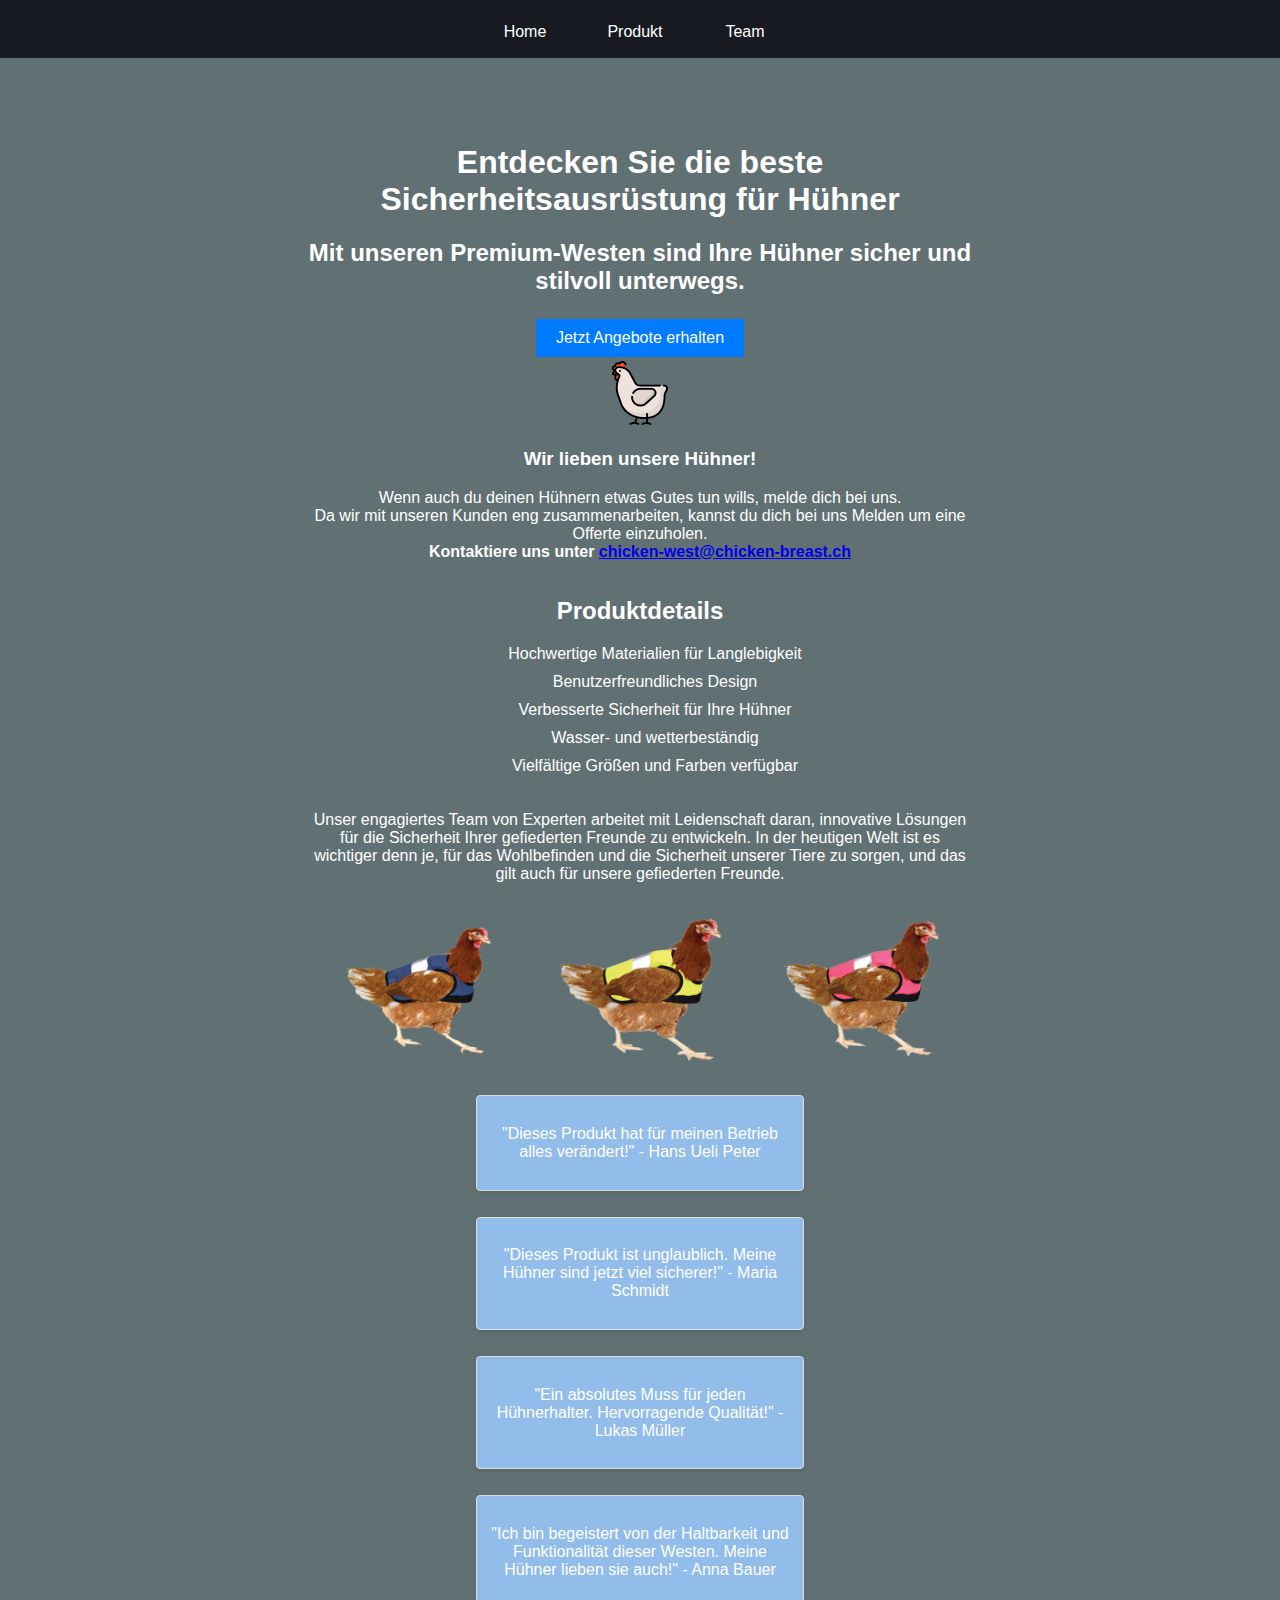
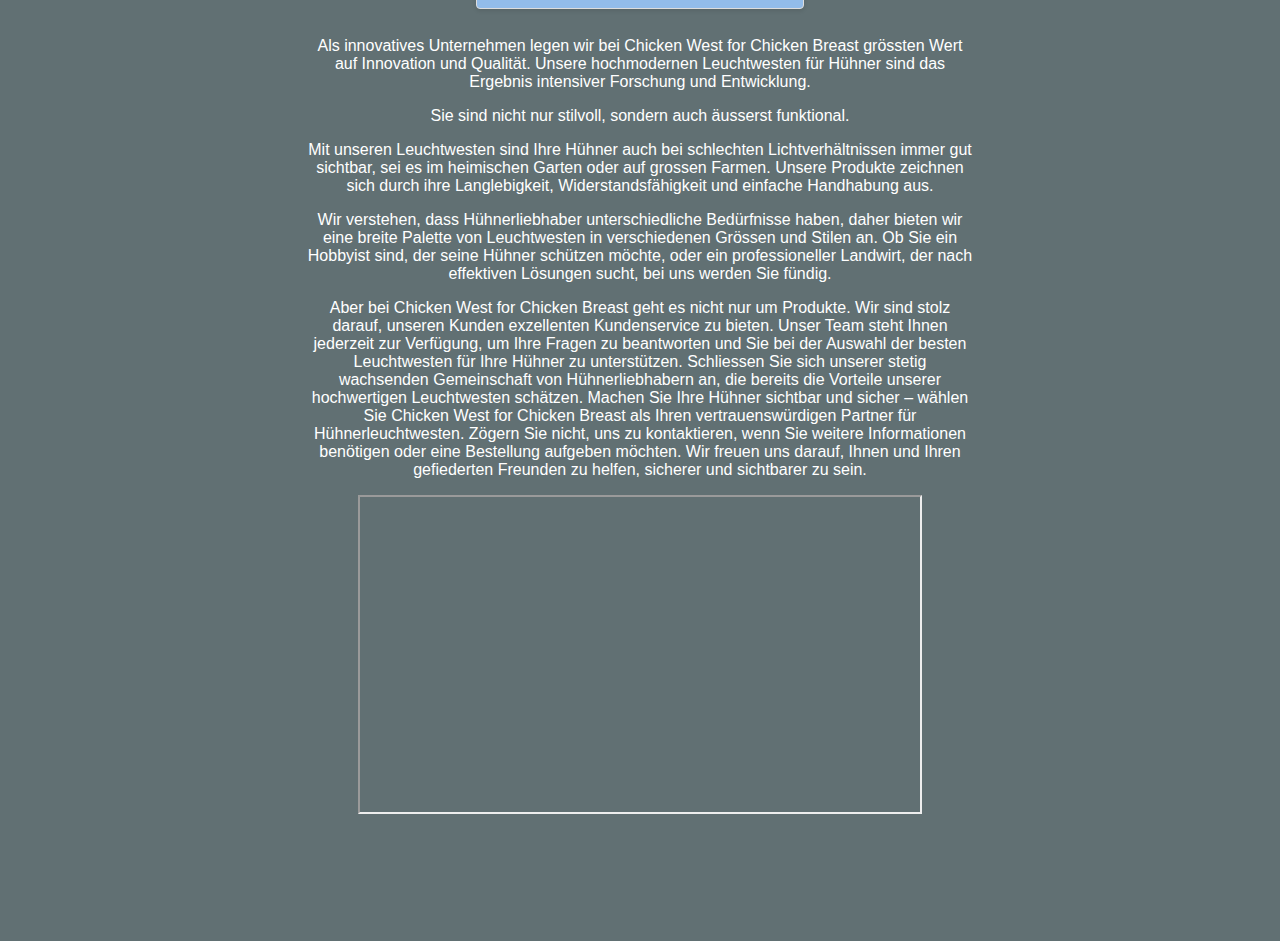
==== product.html @ 5b54d60d ":art: more content and icons" ====
<!DOCTYPE html>
<html lang="de">
<head>
    <meta charset="UTF-8">
    <title>Produkt</title>
    <link href="./assets/img/favicon.ico" rel="icon" type="image/x-icon">
    <link href="assets/css/stylesheet.css" rel="stylesheet">
    <link href="assets/css/navigation.css" rel="stylesheet">
    <link href="assets/css/product.css" rel="stylesheet">
</head>
<body>
<header>
    <nav>
        <div class="hamburger-menu">
            <input id="menu__toggle" type="checkbox"/>
            <label class="menu__btn" for="menu__toggle">
                <span></span>
            </label>

            <ul class="menu__box">
                <li><a class="menu__item" href="index.html">Home</a></li>
                <li><a class="menu__item" href="product.html">Product</a></li>
                <li><a class="menu__item" href="team/team.html">Team</a></li>
                <li><a class="menu__item" href="team/members/florian.html">Florian</a></li>
                <li><a class="menu__item" href="team/members/urs.html">Urs</a></li>
                <li><a class="menu__item" href="team/members/leonardo.html">Leonardo</a></li>

            </ul>
        </div>
        <ul>
            <li><a href="index.html"><span>Home</span></a></li>
            <li><a href="product.html"><span>Produkt</span></a></li>
            <li class="team-hover">
                <a href="team/team.html"><span>Team</span></a>
                <ul class="team-submenu">
                    <li><a href="team/members/florian.html">Florian</a></li>
                    <li><a href="team/members/urs.html">Urs</a></li>
                    <li><a href="team/members/leonardo.html">Leonardo</a></li>
                </ul>
            </li>
        </ul>
    </nav>
</header>
<main>
    <div class="main-container">
        <div class="sub-container" id="container1">
            <div class="hero-section">
                <h1>Entdecken Sie die beste Sicherheitsausrüstung für Hühner</h1>
                <h2>Mit unseren Premium-Westen sind Ihre Hühner sicher und stilvoll unterwegs.</h2>
                <a class="cta-button" href="mailto:chicken-west@chicken-breast.ch">Jetzt Angebote erhalten</a>

                <div class="features-section">
                    <div class="feature">
                        <img alt="Chicken-Icon" class="feature-icon" src="/assets/img/chicken100.png">
                        <h3>Wir lieben unsere Hühner!</h3>
                        <p>Wenn auch du deinen Hühnern etwas Gutes tun wills, melde dich bei uns. <br>Da wir mit unseren
                            Kunden eng zusammenarbeiten, kannst du dich bei uns Melden um eine Offerte einzuholen.
                            <br><strong>Kontaktiere uns unter <a href="mailto:chicken-west@chicken-breast.ch">chicken-west@chicken-breast.ch</a></strong>
                        </p>
                    </div>
                </div>
            </div>
            <section class="product-details">
                <h2>Produktdetails</h2>
                <ul class="product-features">
                    <li>Hochwertige Materialien für Langlebigkeit</li>
                    <li>Benutzerfreundliches Design</li>
                    <li>Verbesserte Sicherheit für Ihre Hühner</li>
                    <li>Wasser- und wetterbeständig</li>
                    <li>Vielfältige Größen und Farben verfügbar</li>
                </ul>
            </section>
        </div>
        <div class="sub-container" id="container2">

            <p>Unser engagiertes Team von Experten arbeitet mit Leidenschaft daran, innovative Lösungen für die
                Sicherheit Ihrer gefiederten Freunde zu entwickeln. In der heutigen Welt ist es wichtiger denn je,
                für
                das Wohlbefinden und die Sicherheit unserer Tiere zu sorgen, und das gilt auch für unsere
                gefiederten Freunde.</p>
        </div>
        <div class="sub-container" id="container3">
            <div class="inner-container" id="container3-1">
                <img alt="chicken with blue west" class="product-image" src="assets/img/blue-Chicken100.png">
            </div>
            <div class="inner-container" id="container3-2">
                <img alt="chicken with yellow west" class="product-image" src="assets/img/yellow-Chicken100.png">
            </div>
            <div class="inner-container" id="container3-3">
                <img alt="chicken with pink west" class="product-image" src="assets/img/Pink-Chicken100.png">
            </div>
            <div class="testimonials-section">
                <div class="testimonial">
                    <p>"Dieses Produkt hat für meinen Betrieb alles verändert!" - Hans Ueli Peter</p>
                </div>
                <div class="testimonial">
                    <p>"Dieses Produkt ist unglaublich. Meine Hühner sind jetzt viel sicherer!" - Maria Schmidt</p>
                </div>
                <div class="testimonial">
                    <p>"Ein absolutes Muss für jeden Hühnerhalter. Hervorragende Qualität!" - Lukas Müller</p>
                </div>
                <div class="testimonial">
                    <p>"Ich bin begeistert von der Haltbarkeit und Funktionalität dieser Westen. Meine Hühner lieben
                        sie auch!" - Anna Bauer</p>
                </div>
            </div>
        </div>
        <div class="sub-container" id="container4">
            <div class="product-details">
                <p>
                    Als innovatives Unternehmen legen wir bei Chicken West for Chicken Breast grössten Wert auf
                    Innovation und Qualität. Unsere hochmodernen Leuchtwesten für Hühner sind das Ergebnis
                    intensiver Forschung und Entwicklung. </p>
                <p>Sie sind nicht nur stilvoll, sondern auch äusserst funktional.</p>
                <p>
                    Mit unseren Leuchtwesten sind Ihre Hühner auch bei schlechten Lichtverhältnissen immer gut
                    sichtbar, sei es im heimischen Garten oder auf grossen Farmen.
                    Unsere Produkte zeichnen sich durch ihre Langlebigkeit, Widerstandsfähigkeit und einfache
                    Handhabung aus.
                </p>
                <p>Wir verstehen, dass Hühnerliebhaber unterschiedliche Bedürfnisse haben, daher
                    bieten wir eine breite Palette von Leuchtwesten in verschiedenen Grössen und Stilen an. Ob Sie
                    ein
                    Hobbyist sind, der seine Hühner schützen möchte, oder ein professioneller Landwirt, der nach
                    effektiven Lösungen sucht, bei uns werden Sie fündig.
                </p>
                <p>
                    Aber bei Chicken West for Chicken Breast geht es nicht nur um Produkte. Wir sind stolz darauf,
                    unseren Kunden exzellenten Kundenservice zu bieten. Unser Team steht Ihnen jederzeit zur
                    Verfügung, um Ihre Fragen zu beantworten und Sie bei der Auswahl der besten Leuchtwesten für
                    Ihre Hühner zu unterstützen.
                    Schliessen Sie sich unserer stetig wachsenden Gemeinschaft von Hühnerliebhabern an, die bereits
                    die Vorteile unserer hochwertigen Leuchtwesten schätzen. Machen Sie Ihre Hühner sichtbar und
                    sicher – wählen Sie Chicken West for Chicken Breast als Ihren vertrauenswürdigen Partner für
                    Hühnerleuchtwesten.
                    Zögern Sie nicht, uns zu kontaktieren, wenn Sie weitere Informationen benötigen oder eine
                    Bestellung aufgeben möchten. Wir freuen uns darauf, Ihnen und Ihren gefiederten Freunden zu
                    helfen, sicherer und sichtbarer zu sein.</p>
            </div>
        </div>

        <div class="sub-container" id="container5">
            <div class="video-container">
                <iframe allow="accelerometer; autoplay; clipboard-write; encrypted-media; gyroscope; picture-in-picture"
                        allowfullscreen
                        height="315" src="https://www.youtube.com/embed/Gzg9-PC6ank"
                        title="YouTube video player"
                        width="560"></iframe>
            </div>
        </div>

    </div>
</main>
</body>
</html>
---- assets/css/stylesheet.css ----
:root {
    --rich-black: #171a21ff;
    --paynes-gray: #617073ff;
    --air-superiority-blue: #7a93acff;
    --jordy-blue: #92bceaff;
    --periwinkle: #afb3f7ff;

    background-color: var(--paynes-gray);
}

html body {
    color: #fff;
    text-align: center;
    margin: 0;
    padding: 0;
}

html {
    overflow: auto;
    font-family: 'Poppins', Arial, Helvetiva, sans-serif, sans-serif;
}

main {
    margin-top: 6vw;
}

.content {
    height: 15vh;
    padding: 0;
    margin: 0;
    display: flex;
    align-items: center;
    justify-content: center;
}
---- assets/css/navigation.css ----
header {
    height: 4vw;
    max-height: 4vw;
    background-color: var(--rich-black);
    padding-top: 0.5vw;
    position: fixed;
    width: 100%;
    top: 0;
    z-index: 1000;
    display: flex;
    align-items: center;
    justify-content: center;
}

nav ul {
    list-style: none;
    padding: 0;
    display: flex;
    align-items: center;
    margin: 0;
}

nav ul li {
    margin-right: 10px;
}

nav ul li a {
    text-decoration: none;
    color: #fff;
    display: flex;
    align-items: center;
    justify-content: center;
    width: 100px;
    height: 30px;
}

nav ul li a:hover {
    color: #6449b3;
    background-color: var(--rich-black);
    border-bottom: 2px solid #3c2d70;
}

.team-hover {
    position: relative;
}

.team-hover .team-submenu {
    display: none;
    position: absolute;
    background-color: var(--rich-black);
    list-style: none;
    padding: 0;
    top: 100%;
    left: 0;
}

.team-hover:hover .team-submenu {
    display: block;
}

.team-submenu li {
    display: block;
    margin: 0;
    padding: 10px;
}

.team-submenu li a {
    color: #fff;
    text-decoration: none;
}

.team-submenu li a:hover {
    color: #6449b3;
}

/* Hamburger Menu */
.hamburger-menu {
    display: none;
}

#menu__toggle {
    opacity: 0;
}

#menu__toggle:checked + .menu__btn > span {
    transform: rotate(45deg);
}

#menu__toggle:checked + .menu__btn > span::before {
    top: 0;
    transform: rotate(0deg);
}

#menu__toggle:checked + .menu__btn > span::after {
    top: 0;
    transform: rotate(90deg);
}

#menu__toggle:checked ~ .menu__box {
    left: 0 !important;
}

.menu__btn {
    position: fixed;
    top: 20px;
    left: 20px;
    width: 26px;
    height: 26px;
    cursor: pointer;
    z-index: 1;
}

.menu__btn > span,
.menu__btn > span::before,
.menu__btn > span::after {
    display: block;
    position: absolute;
    width: 100%;
    height: 2px;
    background-color: var(--periwinkle);
    transition-duration: .25s;
}

.menu__btn > span::before {
    content: '';
    top: -8px;
}

.menu__btn > span::after {
    content: '';
    top: 8px;
}

.menu__box {
    display: block;
    position: fixed;
    top: 0;
    left: -100%;
    width: 300px;
    height: 100%;
    margin: 0;
    padding: 80px 0;
    list-style: none;
    background-color: #ECEFF1;
    box-shadow: 2px 2px 6px rgba(0, 0, 0, .4);
    transition-duration: .25s;
}

.menu__item {
    display: block;
    padding: 12px 24px;
    color: #333;
    font-family: 'Roboto', sans-serif;
    font-size: 20px;
    font-weight: 600;
    text-decoration: none;
    transition-duration: .25s;
}

.menu__item:hover {
    background-color: #CFD8DC;
}

@media (max-width: 767px) {
    .hamburger-menu {
        display: flex;
        padding: 0;
        margin: 0;
    }

    nav ul {
        display: none;
    }

    header {
        min-height: 50px;
    }

}
---- assets/css/product.css ----
main {
    max-width: 70%;
    margin: 6vw auto;
    padding: 20px;
}

.main-container {
    max-width: 1200px;
    width: 100%;
    margin: 0 auto; /* Zentriert den Container */
    box-sizing: border-box;
}

.sub-container {
    display: flex;
    flex-wrap: wrap;
    justify-content: center;
}

.inner-container {
    flex: 1;
    box-sizing: border-box;
    min-width: 30%; /* Minimale Breite für die inneren Container */
    margin: 0.5vw;
}

/* Chicken Bilder styling */
.product-image {
    width: 80%;
    height: auto;
    transition: transform 0.3s ease;
}

.product-image:hover {
    transform: scaleX(-1);
}

.hero-section {
    text-align: center;
    padding: 0;
}

.feature-icon {
    width: 5vw;
    height: auto;
}

.testimonials-section {
    display: flex;
    flex-wrap: wrap;
    justify-content: space-around;
    padding: 0;
}

.testimonial {
    flex-basis: 45%;
    margin: 1vw auto;
    border: 1px solid #ddd;
    border-radius: 4px;
    box-shadow: 0 2px 4px rgba(0, 0, 0, 0.1);
    background-color: var(--jordy-blue);
}

.cta-button {
    background-color: #007bff;
    color: white;
    padding: 10px 20px;
    text-align: center;
    text-decoration: none;
    display: inline-block;
    margin: 4px 2px;
    cursor: pointer;
}

.product-features {
    list-style: none; /* entfernt default bullet points */
    padding: 0;
    margin: 20px 0;
}

.product-features li {
    background: url('assets/img/bullet-chicken.png') no-repeat left center; /* custom bullet point icon */
    padding-left: 30px;
    margin-bottom: 10px;
    font-size: 16px;
}


/* Media Queries */

/* Mobil */
@media only screen and (max-width: 767px) {
    main {
        max-width: 100%;
        padding: 10px;
    }

    .sub-container, .inner-container {
        flex-direction: column;
    }

    .testimonial {
        flex-basis: 100%;
    }

    .product-features li {
        font-size: 14px;
    }
}

/* Tablet */
@media only screen and (max-width: 991px) {
    .main-container {
        max-width: 90%;
        padding: 4vw;
    }

    .sub-container {
        flex-direction: row;
    }

    .testimonial {
        margin: 1vw;
        padding: 2vw;
    }

}

/* Desktop */
@media only screen and (max-width: 1289px) {
    .main-container {
        max-width: 80%;
        padding: 2vw;
    }

    .sub-container {
        justify-content: space-around;
    }

    .testimonial {
        margin: 1vw;
        padding: 1vw;
    }
}
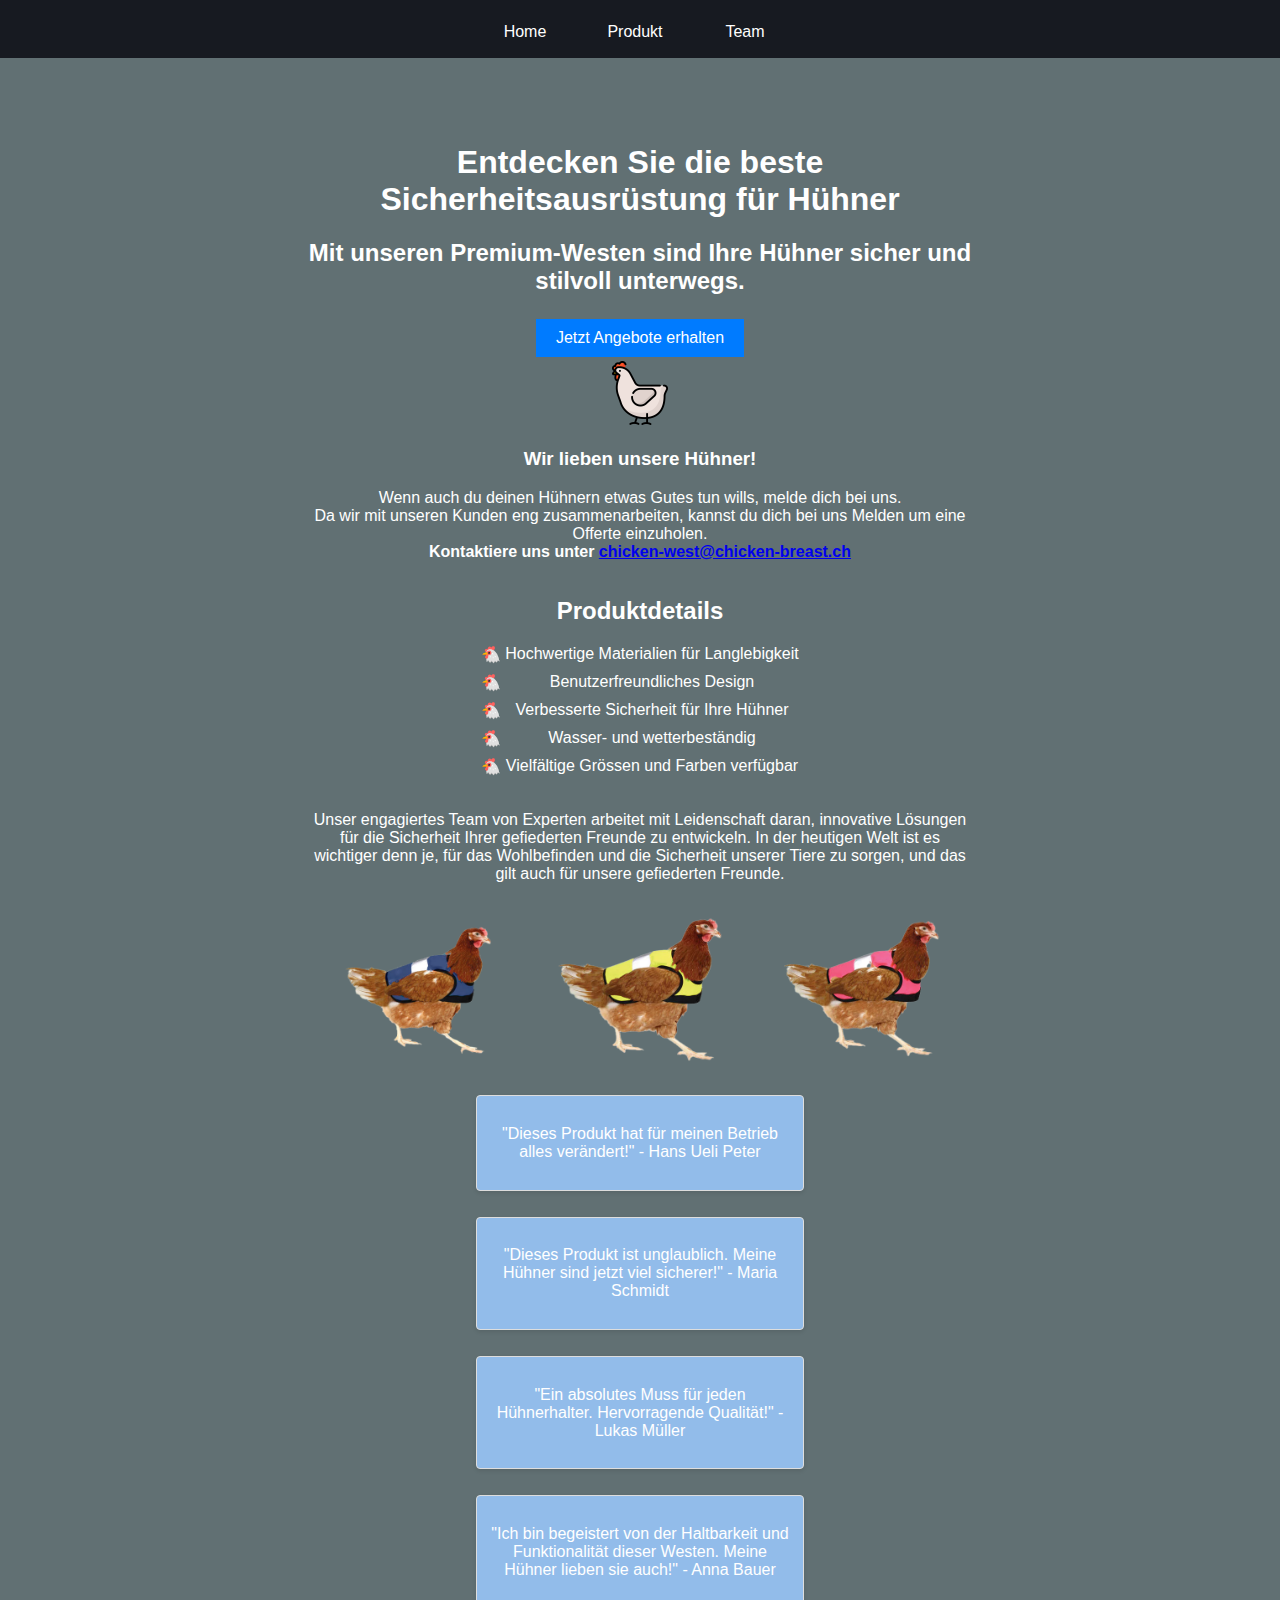
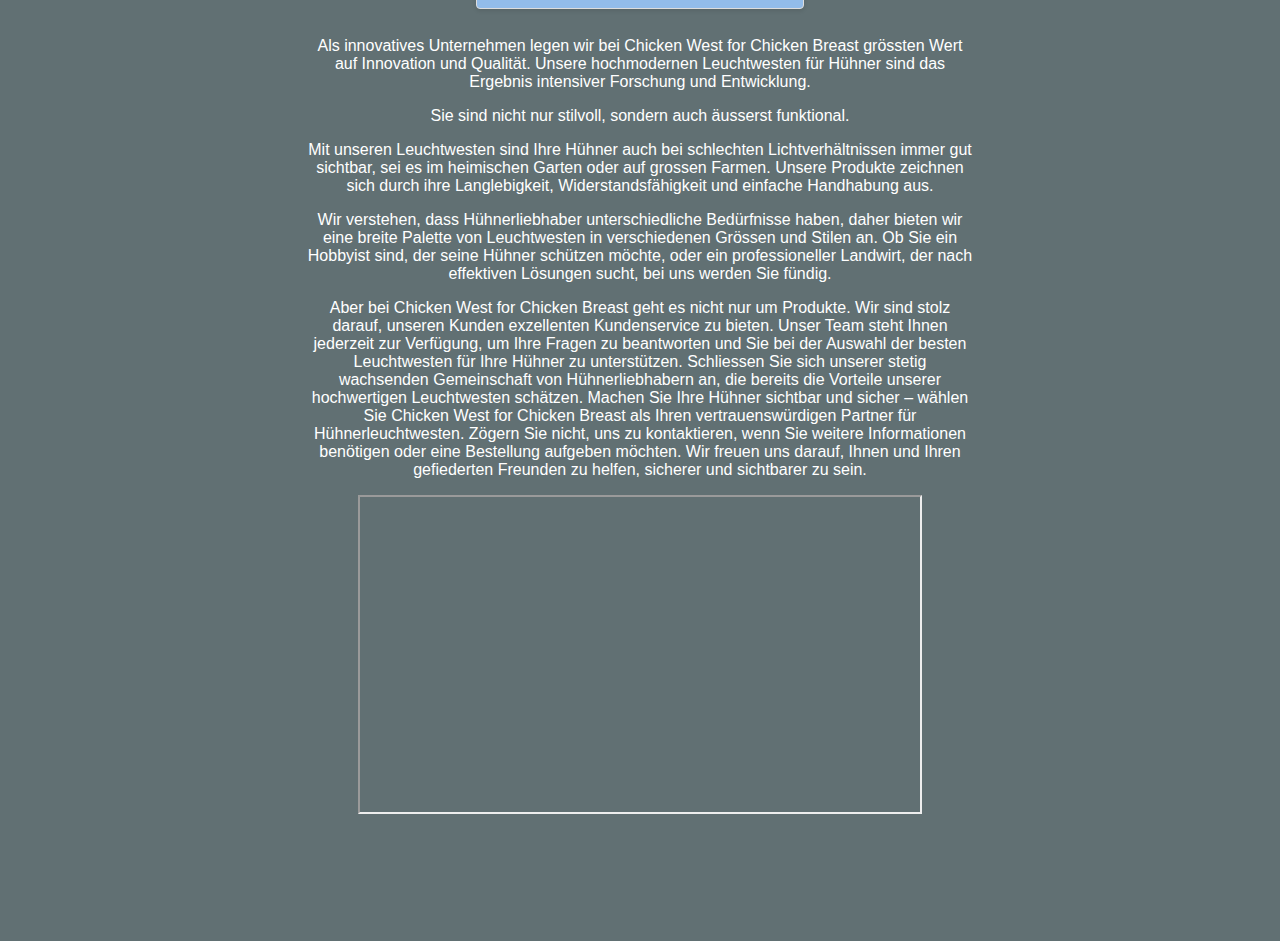
==== commit 0cddfdc5: ":bug: fixed bullet point icon not showing" ====
--- a/product.html
+++ b/product.html
@@ -67,7 +67,7 @@
                     <li>Benutzerfreundliches Design</li>
                     <li>Verbesserte Sicherheit für Ihre Hühner</li>
                     <li>Wasser- und wetterbeständig</li>
-                    <li>Vielfältige Größen und Farben verfügbar</li>
+                    <li>Vielfältige Grössen und Farben verfügbar</li>
                 </ul>
             </section>
         </div>
--- a/assets/css/product.css
+++ b/assets/css/product.css
@@ -73,16 +73,23 @@
 }
 
 .product-features {
-    list-style: none; /* entfernt default bullet points */
+    list-style: none; /* Entfernt Standard-Bullet-Points */
     padding: 0;
     margin: 20px 0;
 }
 
 .product-features li {
-    background: url('assets/img/bullet-chicken.png') no-repeat left center; /* custom bullet point icon */
-    padding-left: 30px;
+    padding-left: 24px; /* Stellt Platz für das Emoji bereit */
+    position: relative;
     margin-bottom: 10px;
-    font-size: 16px;
+    font-size: 16px; /* Passen Sie die Schriftgröße nach Bedarf an */
+}
+
+.product-features li:before {
+    content: '🐔'; /* Hühner-Emoji als Bullet-Point */
+    position: absolute;
+    left: 0;
+    top: 0;
 }
 
 
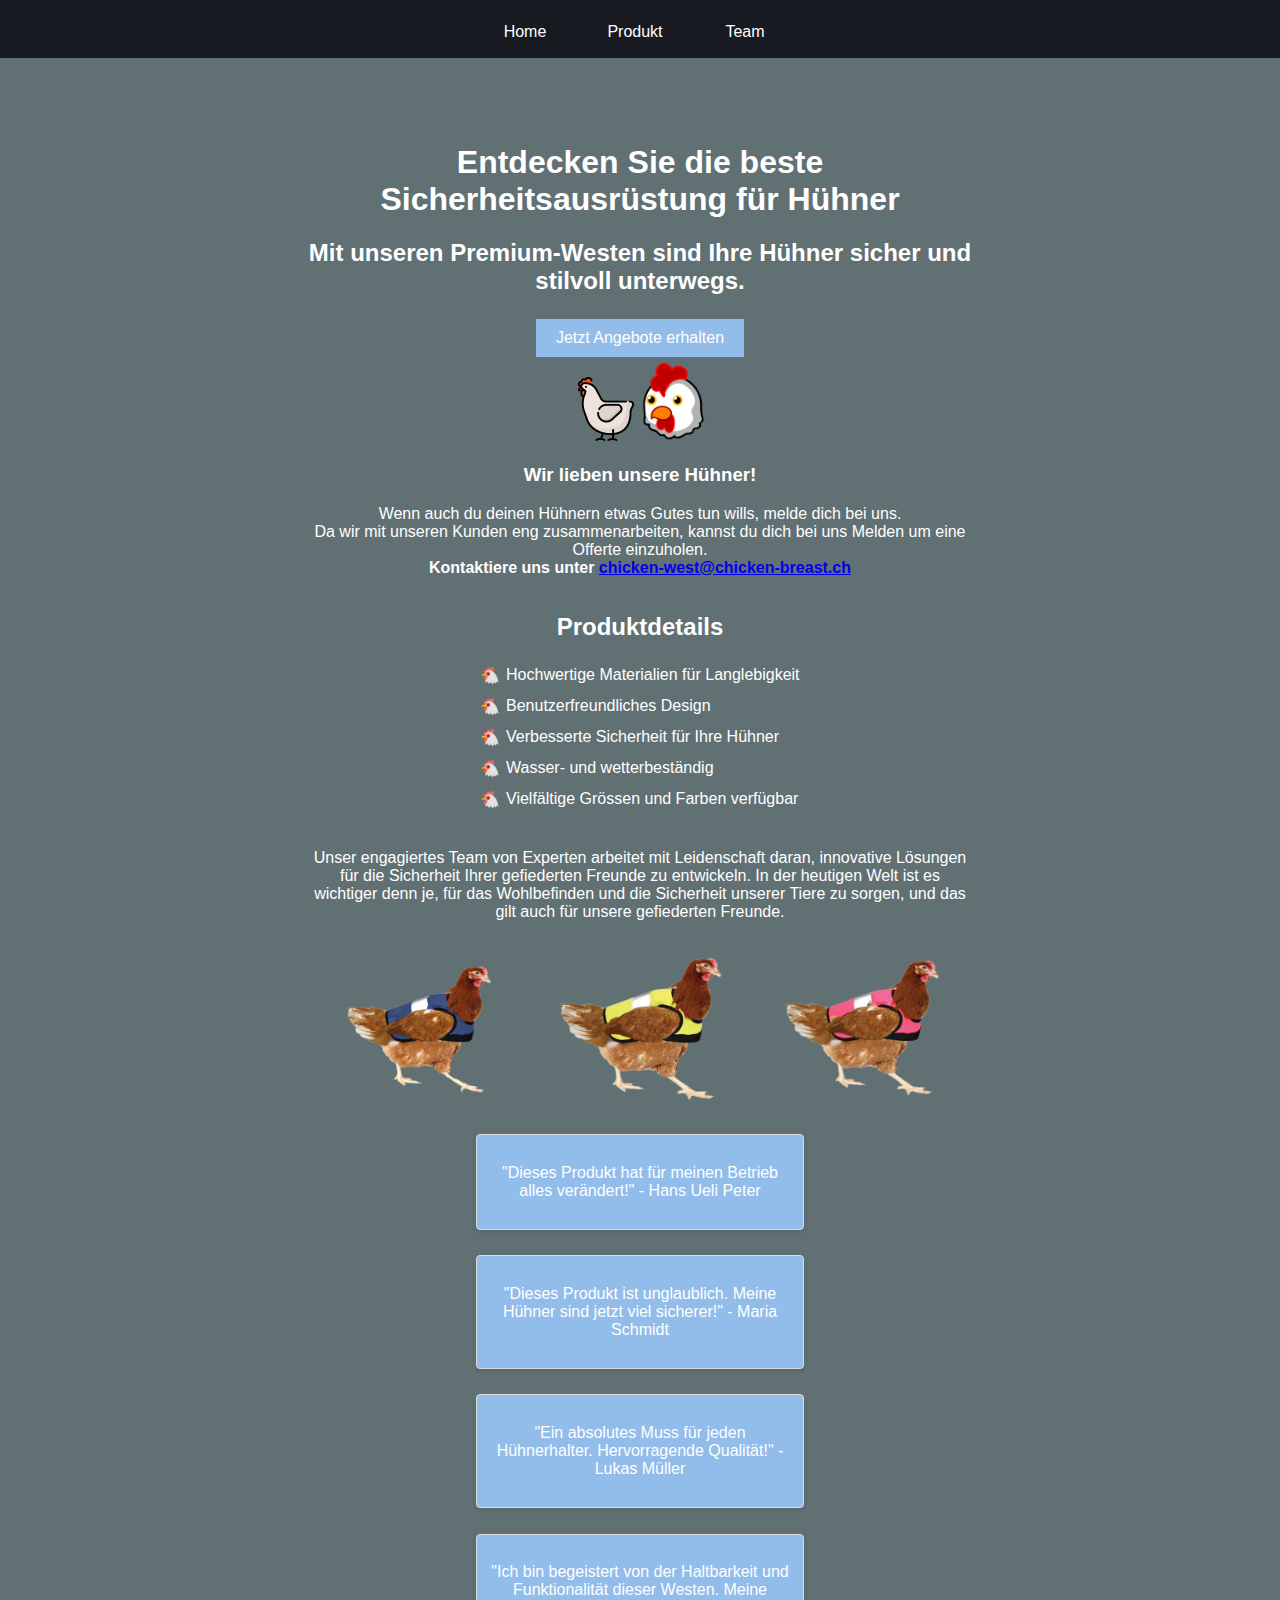
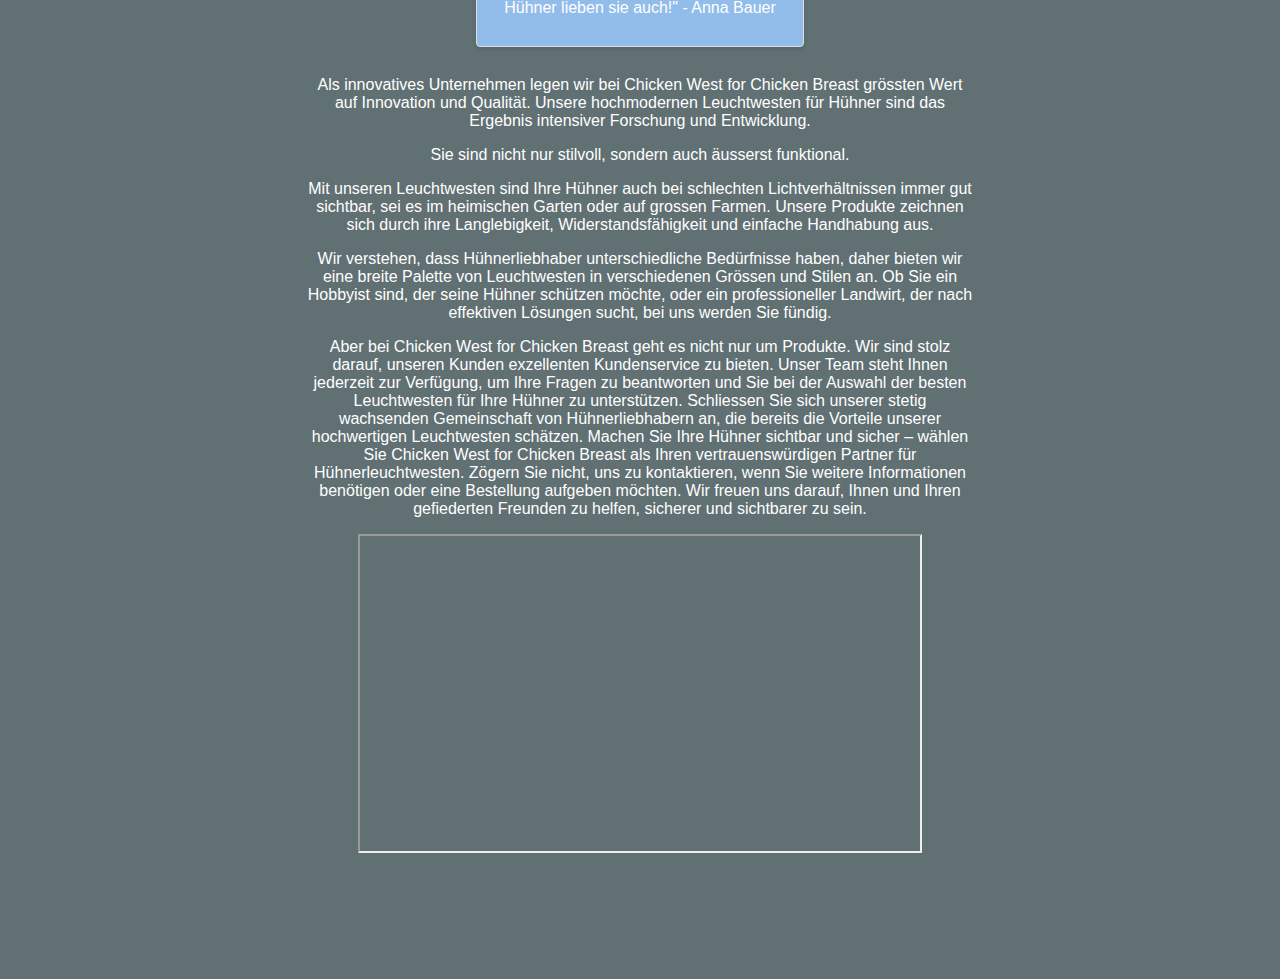
==== commit 618feb2e: ":bug: fixed icon problems on product page" ====
--- a/product.html
+++ b/product.html
@@ -51,7 +51,8 @@
 
                 <div class="features-section">
                     <div class="feature">
-                        <img alt="Chicken-Icon" class="feature-icon" src="/assets/img/chicken100.png">
+                        <img alt="Primary Chicken-Icon" class="feature-icon" src="./assets/img/chicken100.png">
+                        <img alt="Secondary Chicken-Icon" class="feature-icon" src="./assets/img/bullet-chicken.png">
                         <h3>Wir lieben unsere Hühner!</h3>
                         <p>Wenn auch du deinen Hühnern etwas Gutes tun wills, melde dich bei uns. <br>Da wir mit unseren
                             Kunden eng zusammenarbeiten, kannst du dich bei uns Melden um eine Offerte einzuholen.
--- a/assets/css/product.css
+++ b/assets/css/product.css
@@ -62,7 +62,7 @@
 }
 
 .cta-button {
-    background-color: #007bff;
+    background-color: var(--jordy-blue);
     color: white;
     padding: 10px 20px;
     text-align: center;
@@ -75,14 +75,15 @@
 .product-features {
     list-style: none; /* Entfernt Standard-Bullet-Points */
     padding: 0;
-    margin: 20px 0;
+    margin: 2vw 0;
+    text-align: left; /* Macht den Text linksbündig */
 }
 
 .product-features li {
-    padding-left: 24px; /* Stellt Platz für das Emoji bereit */
+    padding-left: 2vw; /* Stellt Platz für das Emoji bereit */
     position: relative;
-    margin-bottom: 10px;
-    font-size: 16px; /* Passen Sie die Schriftgröße nach Bedarf an */
+    margin-bottom: 1vw;
+    font-size: 16px; /* Passen Sie die Schriftgrösse nach Bedarf an */
 }
 
 .product-features li:before {
@@ -111,7 +112,7 @@
     }
 
     .product-features li {
-        font-size: 14px;
+        font-size: 14px; /* Etwas kleinere Schrift für kleinere Bildschirme */
     }
 }
 
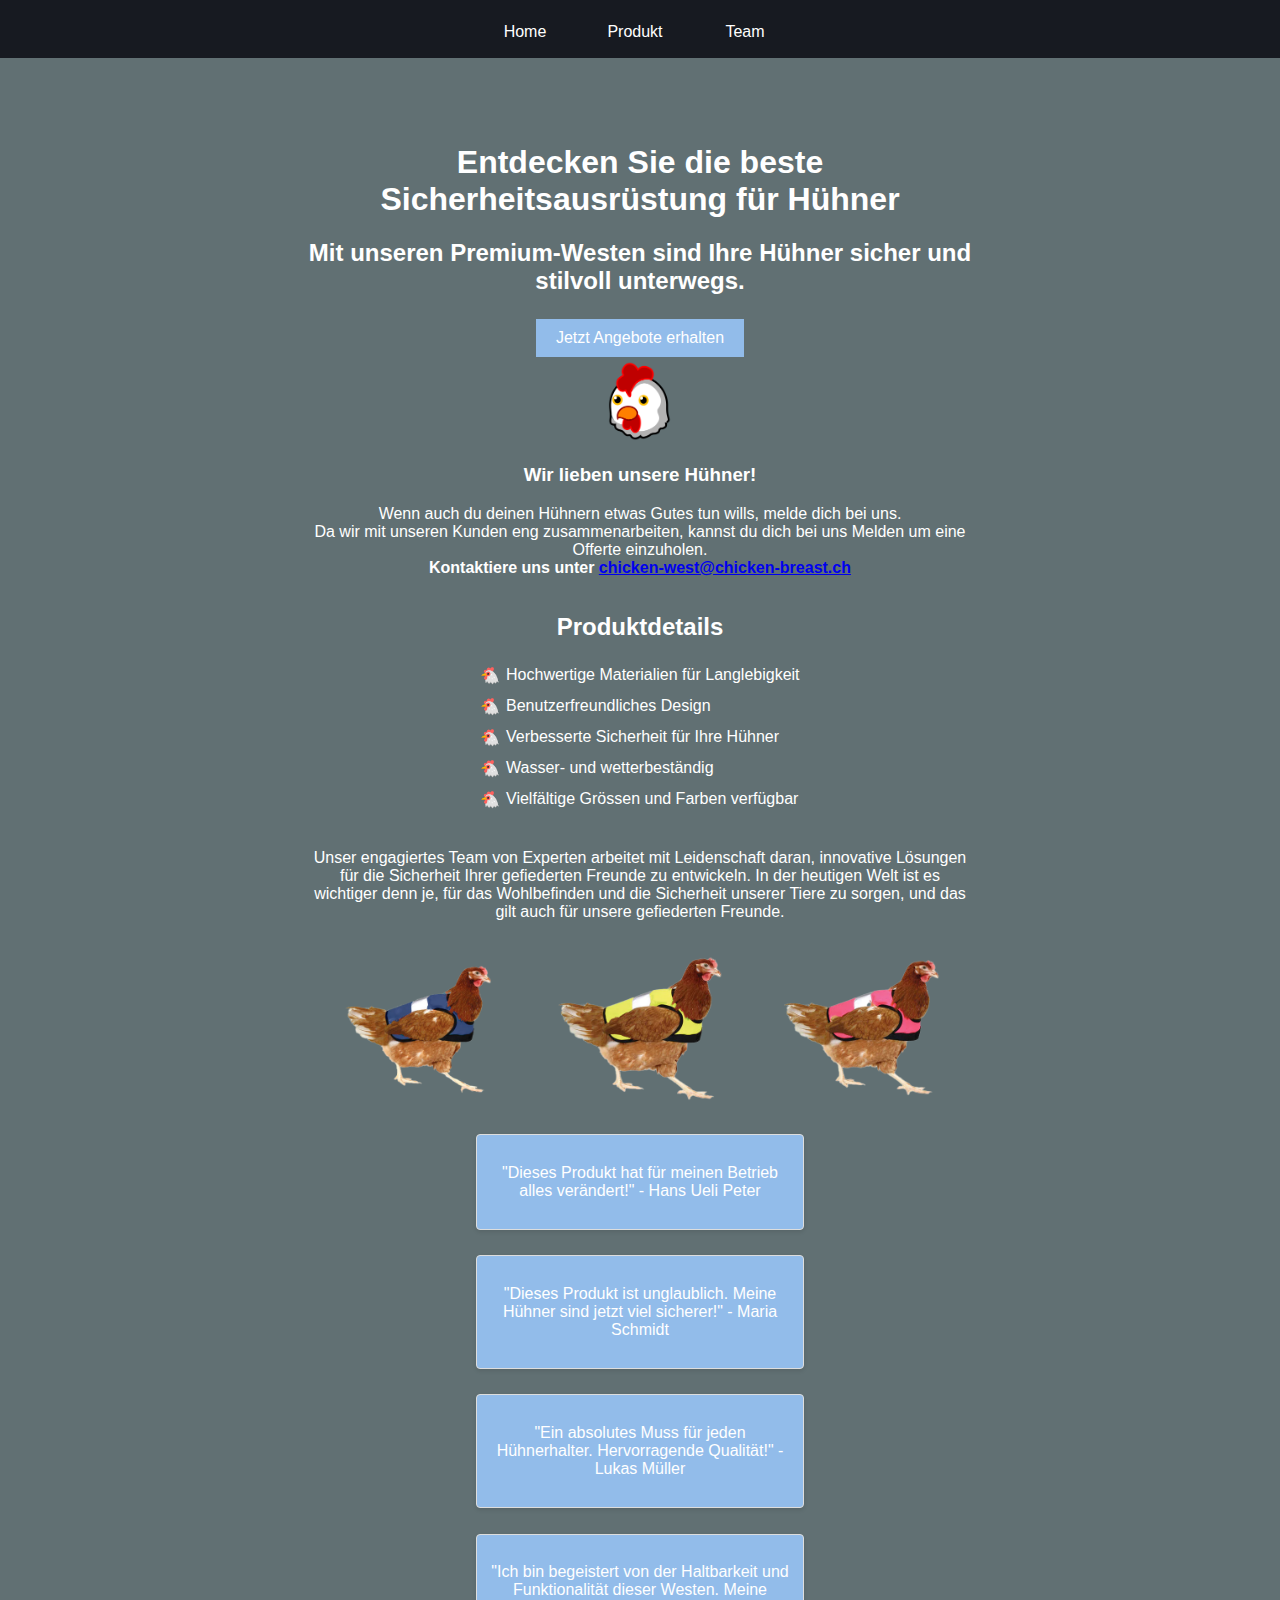
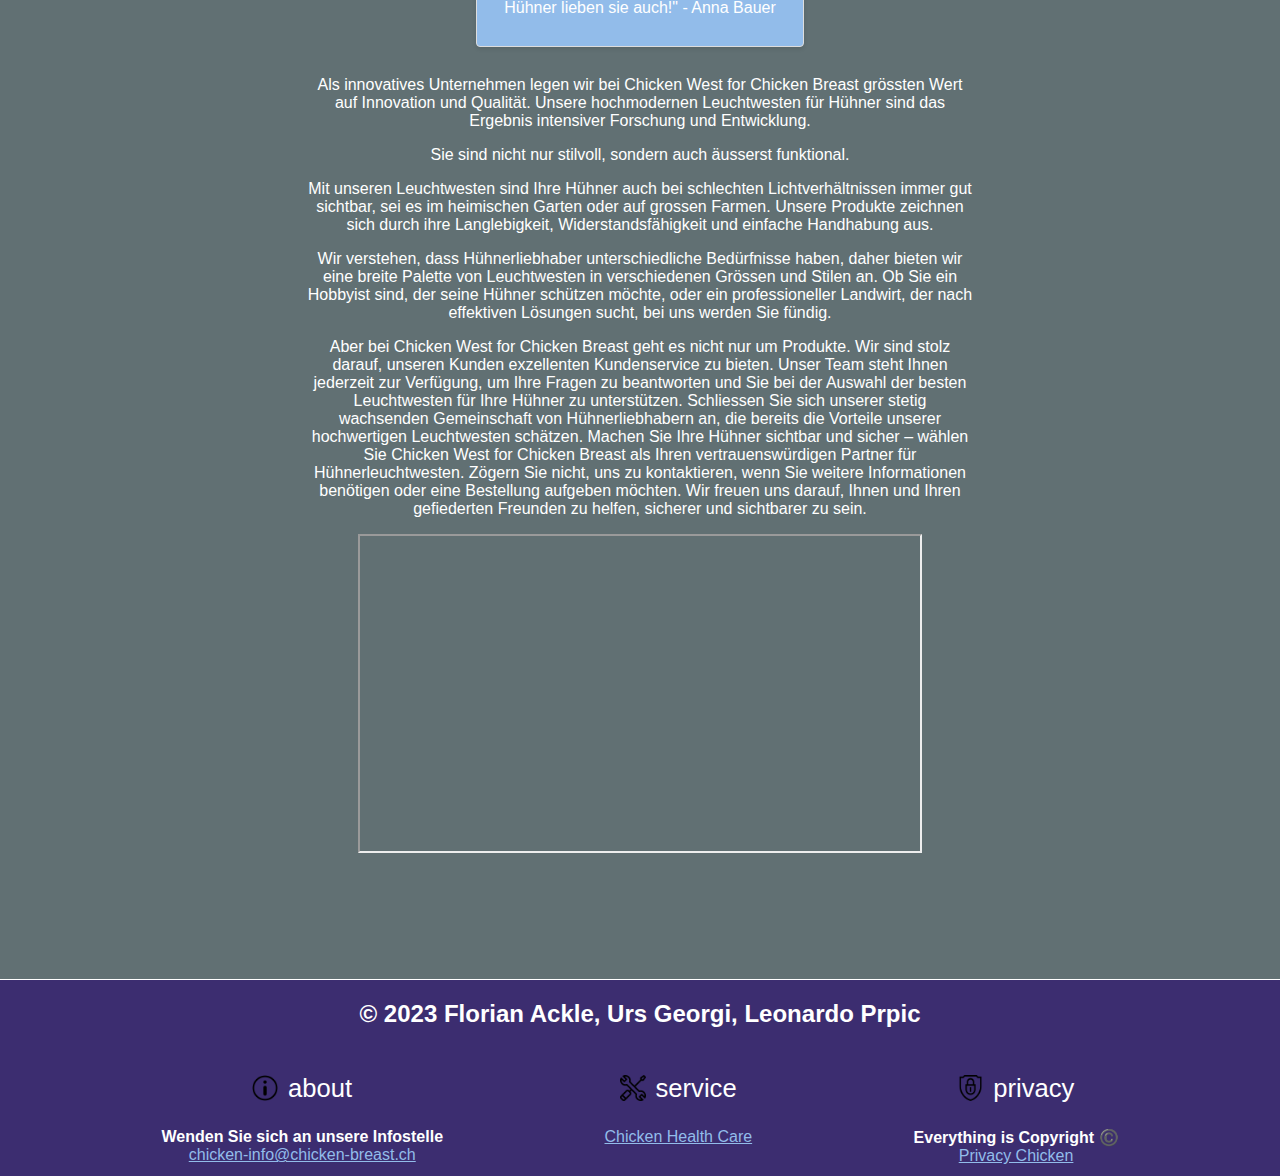
==== commit 9636efb0: ":art: footer for product.html" ====
--- a/product.html
+++ b/product.html
@@ -7,6 +7,7 @@
     <link href="assets/css/stylesheet.css" rel="stylesheet">
     <link href="assets/css/navigation.css" rel="stylesheet">
     <link href="assets/css/product.css" rel="stylesheet">
+    <link href="assets/css/footer.css" rel="stylesheet">
 </head>
 <body>
 <header>
@@ -51,7 +52,6 @@
 
                 <div class="features-section">
                     <div class="feature">
-                        <img alt="Primary Chicken-Icon" class="feature-icon" src="./assets/img/chicken100.png">
                         <img alt="Secondary Chicken-Icon" class="feature-icon" src="./assets/img/bullet-chicken.png">
                         <h3>Wir lieben unsere Hühner!</h3>
                         <p>Wenn auch du deinen Hühnern etwas Gutes tun wills, melde dich bei uns. <br>Da wir mit unseren
@@ -152,5 +152,38 @@
 
     </div>
 </main>
+<footer>
+    <div class="footer-title">
+        <h2>© 2023 Florian Ackle, Urs Georgi, Leonardo Prpic</h2>
+    </div>
+    <div class="footer-content">
+        <div class="footer-section">
+            <div class="section-title">
+                <img alt="Icon for about" src="./assets/img/about.png">
+                <p>about</p>
+            </div>
+            <strong>Wenden Sie sich an unsere Infostelle</strong>
+            <a href="mailto:chicken-west@chicken-breast.ch">chicken-info@chicken-breast.ch</a>
+        </div>
+        <div class="footer-section">
+            <div class="section-title">
+                <img alt="Icon for service" src="./assets/img/service.png">
+                <p>service</p>
+            </div>
+            <a href="https://www.timbercreekfarmer.com/emergency-chicken-health-care/" target="_blank">Chicken
+                Health
+                Care</a>
+        </div>
+        <div class="footer-section">
+            <div class="section-title">
+                <img alt="Icon for privacy" src="./assets/img/privacy.png">
+                <p>privacy</p>
+            </div>
+            <strong>Everything is Copyright ©️</strong>
+            <a href="https://www.nytimes.com/interactive/2020/01/21/opinion/privacy-chicken-game.html"
+               target="_blank">Privacy Chicken</a>
+        </div>
+    </div>
+</footer>
 </body>
 </html>--- a/assets/css/footer.css
+++ b/assets/css/footer.css
@@ -0,0 +1,61 @@
+footer {
+    border-top: 0.1rem solid #fff;
+    width: 100%;
+    bottom: 0;
+    background-color: #3c2d70;
+}
+
+footer h1 {
+    margin-bottom: 0;
+}
+
+footer .footer-title h2 {
+    color: #fff;
+}
+
+.section-title img {
+    width: 2vw;
+    height: auto;
+}
+
+.section-title p {
+    font-size: max(2vw, 12px);
+}
+
+.footer-content {
+    display: flex;
+    align-items: flex-start;
+    justify-content: space-evenly;
+    min-height: 10vw;
+}
+
+.footer-section {
+    display: flex;
+    flex-direction: column;
+    align-items: center;
+}
+
+.footer-section a {
+    color: var(--jordy-blue);
+}
+
+.section-title {
+    display: flex;
+    align-items: center;
+    gap: 10px;
+}
+
+@media (max-width: 767px) {
+    .footer-content {
+        flex-direction: column;
+        align-items: center;
+    }
+
+    .footer-section {
+        width: 100%;
+        max-width: 80%;
+        box-sizing: border-box;
+        margin-bottom: 5vw;
+        height: auto;
+    }
+}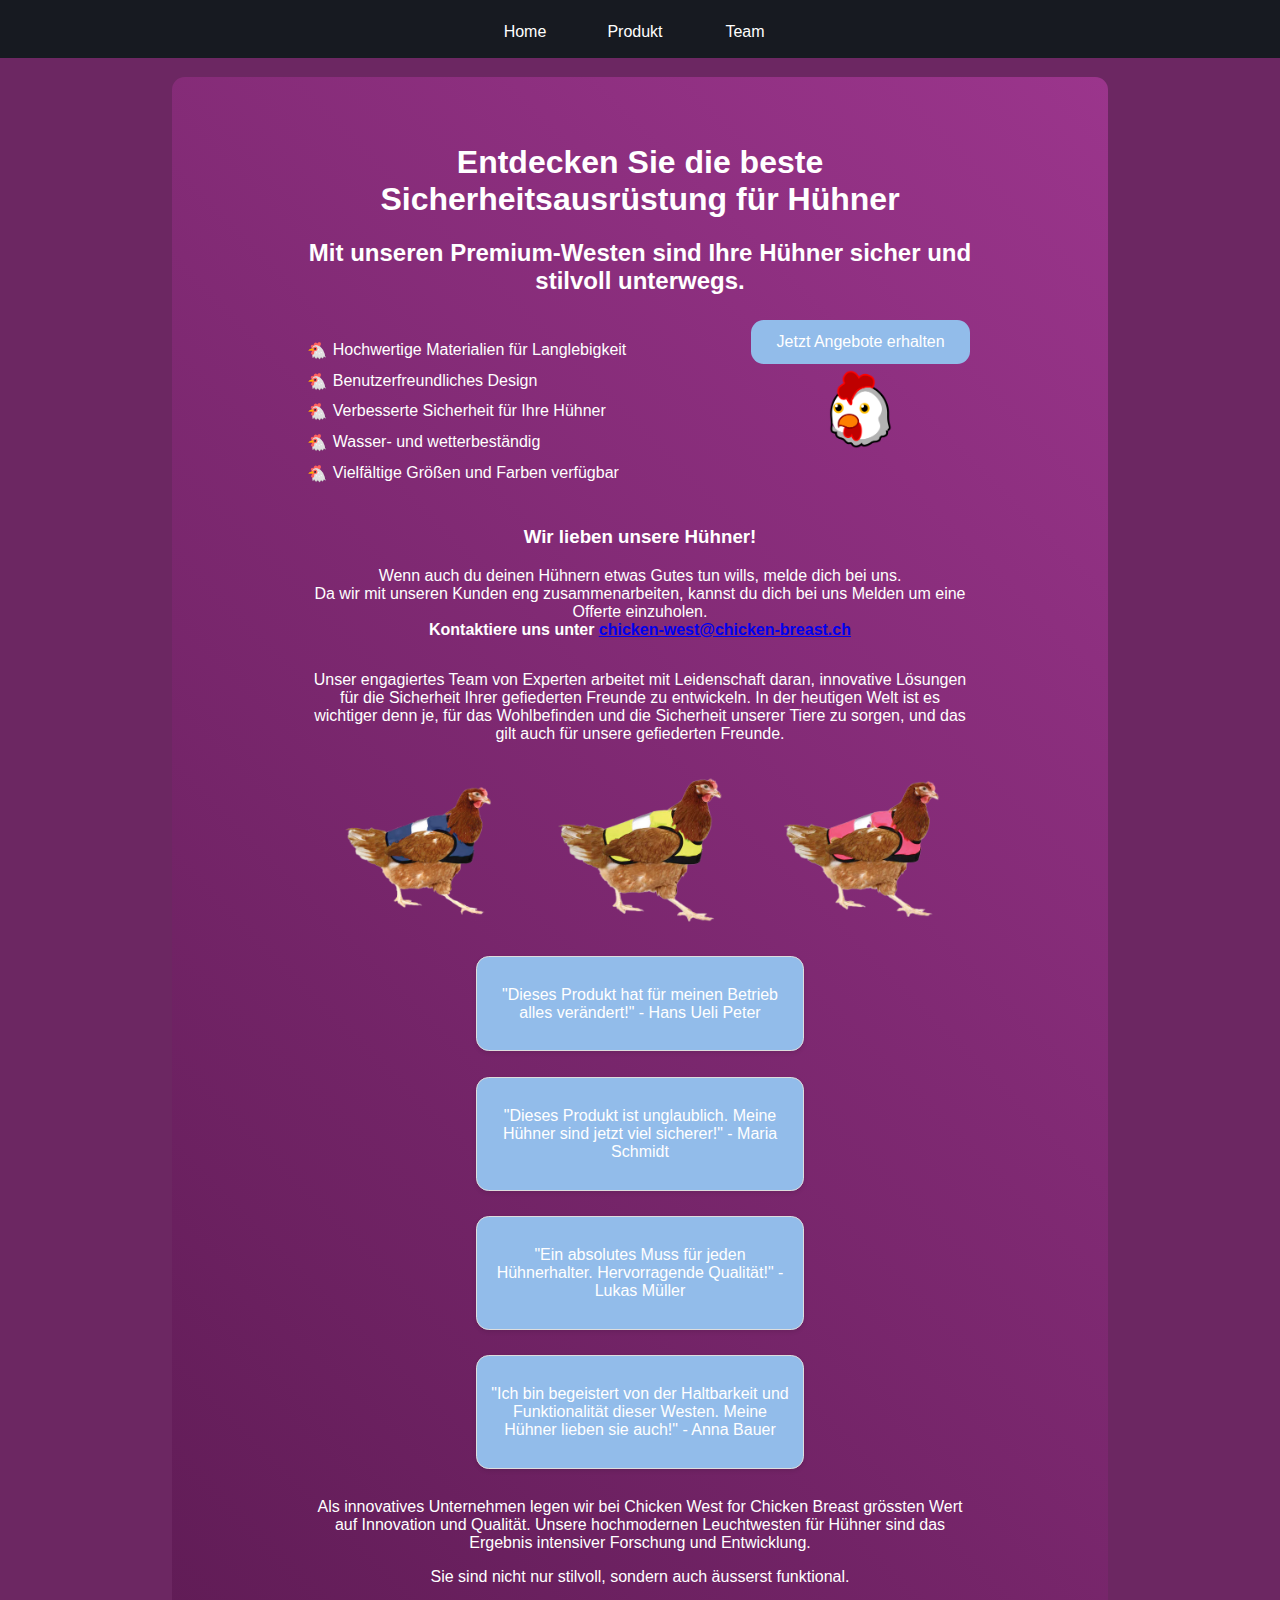
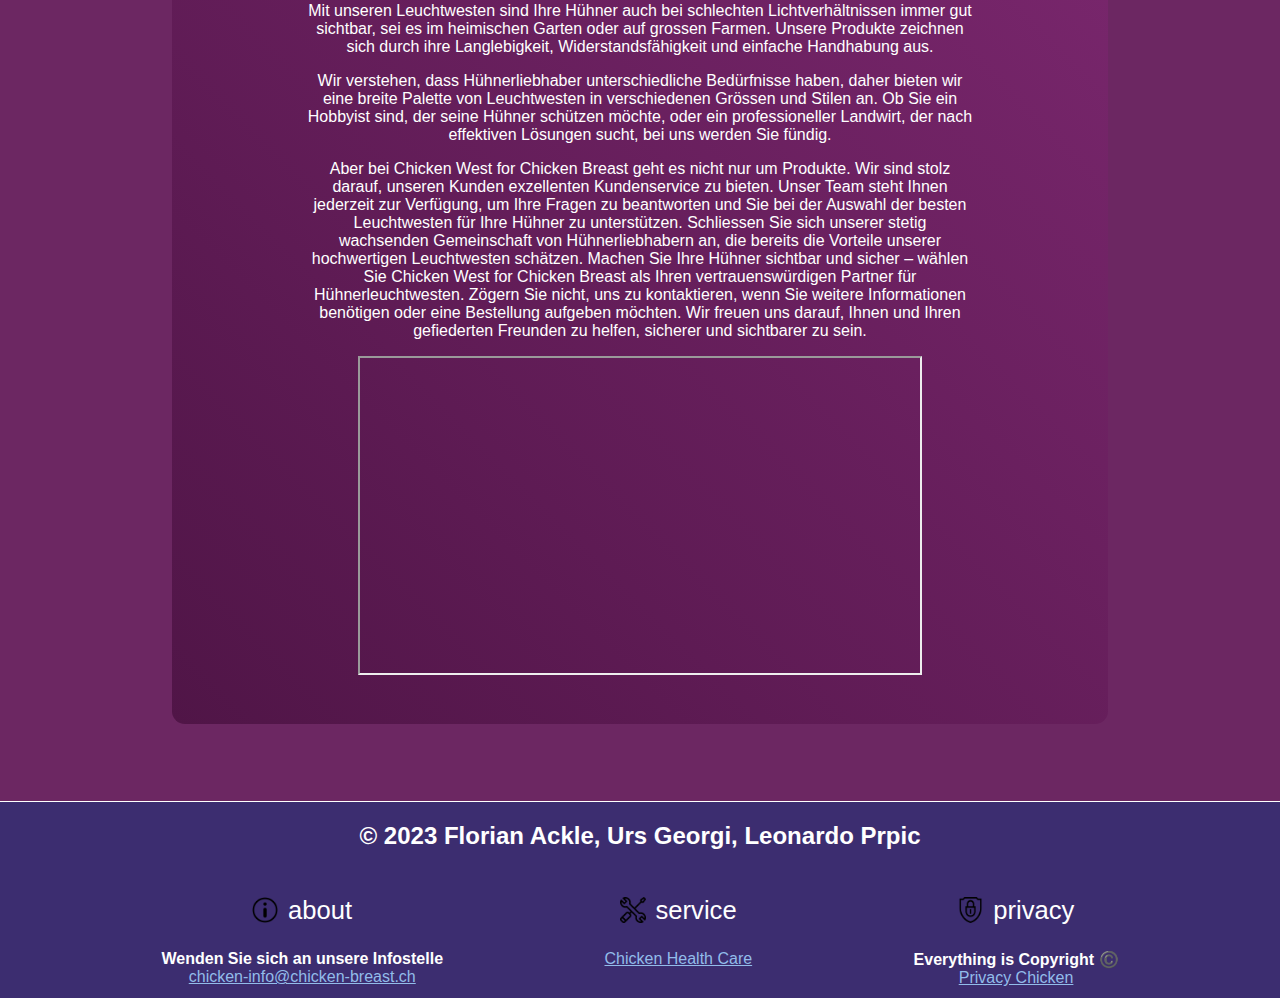
==== commit fd20a136: ":art: changed alot of styling in product page" ====
--- a/product.html
+++ b/product.html
@@ -48,11 +48,27 @@
             <div class="hero-section">
                 <h1>Entdecken Sie die beste Sicherheitsausrüstung für Hühner</h1>
                 <h2>Mit unseren Premium-Westen sind Ihre Hühner sicher und stilvoll unterwegs.</h2>
-                <a class="cta-button" href="mailto:chicken-west@chicken-breast.ch">Jetzt Angebote erhalten</a>
 
+                <div class="product-layout">
+                    <div class="left-column">
+                        <section class="product-details">
+                            <ul class="product-features">
+                                <li>Hochwertige Materialien für Langlebigkeit</li>
+                                <li>Benutzerfreundliches Design</li>
+                                <li>Verbesserte Sicherheit für Ihre Hühner</li>
+                                <li>Wasser- und wetterbeständig</li>
+                                <li>Vielfältige Größen und Farben verfügbar</li>
+                            </ul>
+                        </section>
+                    </div>
+                    <div class="right-column">
+                        <a class="cta-button" href="mailto:chicken-west@chicken-breast.ch">Jetzt Angebote erhalten</a>
+                        <img alt="Secondary Chicken-Icon" class="feature-icon" src="./assets/img/bullet-chicken.png">
+                    </div>
+                </div>
+                
                 <div class="features-section">
                     <div class="feature">
-                        <img alt="Secondary Chicken-Icon" class="feature-icon" src="./assets/img/bullet-chicken.png">
                         <h3>Wir lieben unsere Hühner!</h3>
                         <p>Wenn auch du deinen Hühnern etwas Gutes tun wills, melde dich bei uns. <br>Da wir mit unseren
                             Kunden eng zusammenarbeiten, kannst du dich bei uns Melden um eine Offerte einzuholen.
@@ -61,16 +77,6 @@
                     </div>
                 </div>
             </div>
-            <section class="product-details">
-                <h2>Produktdetails</h2>
-                <ul class="product-features">
-                    <li>Hochwertige Materialien für Langlebigkeit</li>
-                    <li>Benutzerfreundliches Design</li>
-                    <li>Verbesserte Sicherheit für Ihre Hühner</li>
-                    <li>Wasser- und wetterbeständig</li>
-                    <li>Vielfältige Grössen und Farben verfügbar</li>
-                </ul>
-            </section>
         </div>
         <div class="sub-container" id="container2">
 
--- a/assets/css/stylesheet.css
+++ b/assets/css/stylesheet.css
@@ -17,7 +17,7 @@
 
 html {
     overflow: auto;
-    font-family: 'Poppins', Arial, Helvetiva, sans-serif, sans-serif;
+    font-family: 'Poppins', Arial, Helvetiva, sans-serif;
 }
 
 main {
--- a/assets/css/product.css
+++ b/assets/css/product.css
@@ -1,7 +1,14 @@
+:root {
+    background-color: rgb(108, 39, 98);
+}
+
 main {
     max-width: 70%;
     margin: 6vw auto;
     padding: 20px;
+    background: rgb(182, 58, 165);
+    background: linear-gradient(45deg, rgb(80, 21, 71) 0%, rgb(155, 53, 140) 100%);
+    border-radius: 1vw;
 }
 
 .main-container {
@@ -56,7 +63,7 @@
     flex-basis: 45%;
     margin: 1vw auto;
     border: 1px solid #ddd;
-    border-radius: 4px;
+    border-radius: 1vw;
     box-shadow: 0 2px 4px rgba(0, 0, 0, 0.1);
     background-color: var(--jordy-blue);
 }
@@ -64,12 +71,29 @@
 .cta-button {
     background-color: var(--jordy-blue);
     color: white;
-    padding: 10px 20px;
+    padding: 1vw 2vw;
     text-align: center;
     text-decoration: none;
     display: inline-block;
-    margin: 4px 2px;
+    margin: 0.4vw 0.2vw;
     cursor: pointer;
+    border-radius: 1vw;
+}
+
+.product-layout {
+    display: flex;
+    align-items: flex-start;
+}
+
+.left-column {
+    flex: 1;
+}
+
+.right-column {
+    flex: 0 1 auto;
+    display: flex;
+    flex-direction: column;
+    align-items: center;
 }
 
 .product-features {
--- a/assets/css/footer.css
+++ b/assets/css/footer.css
@@ -35,6 +35,10 @@
     align-items: center;
 }
 
+.footer-section strong {
+    color: #fff;
+}
+
 .footer-section a {
     color: var(--jordy-blue);
 }
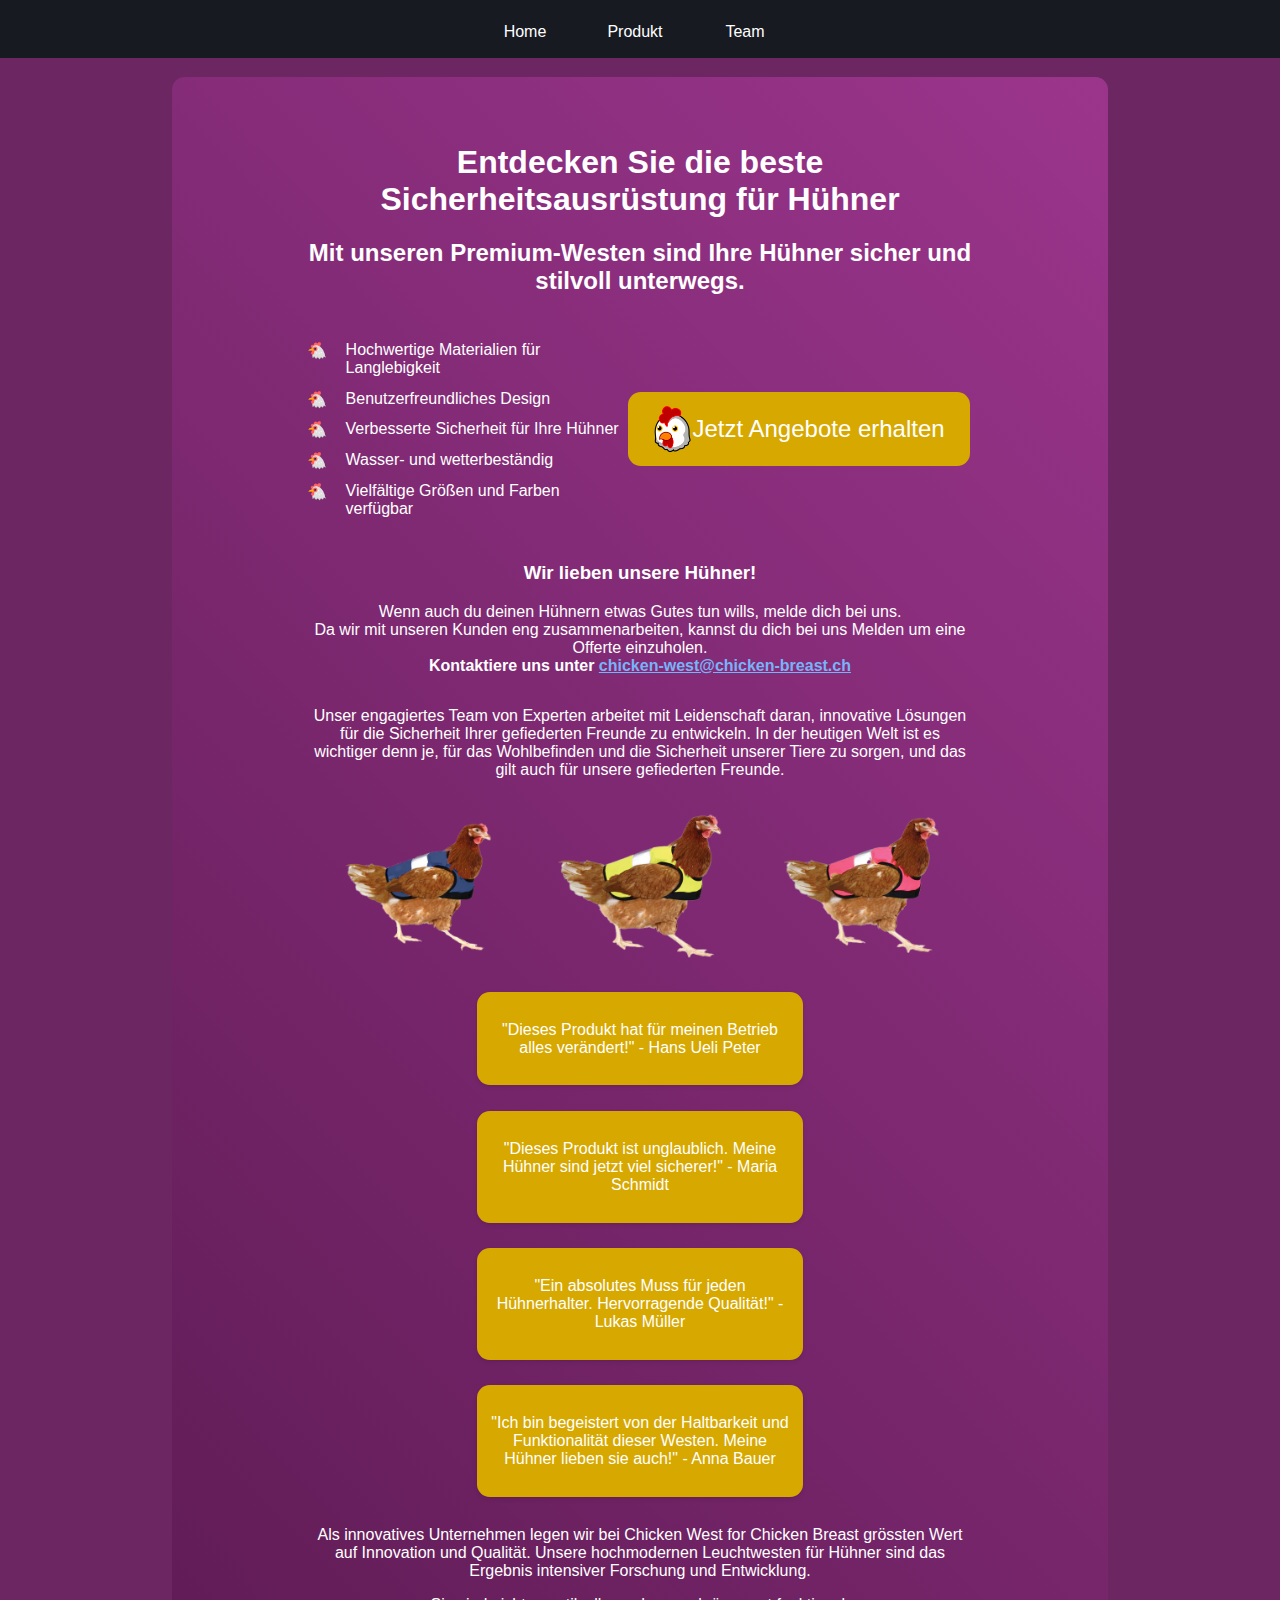
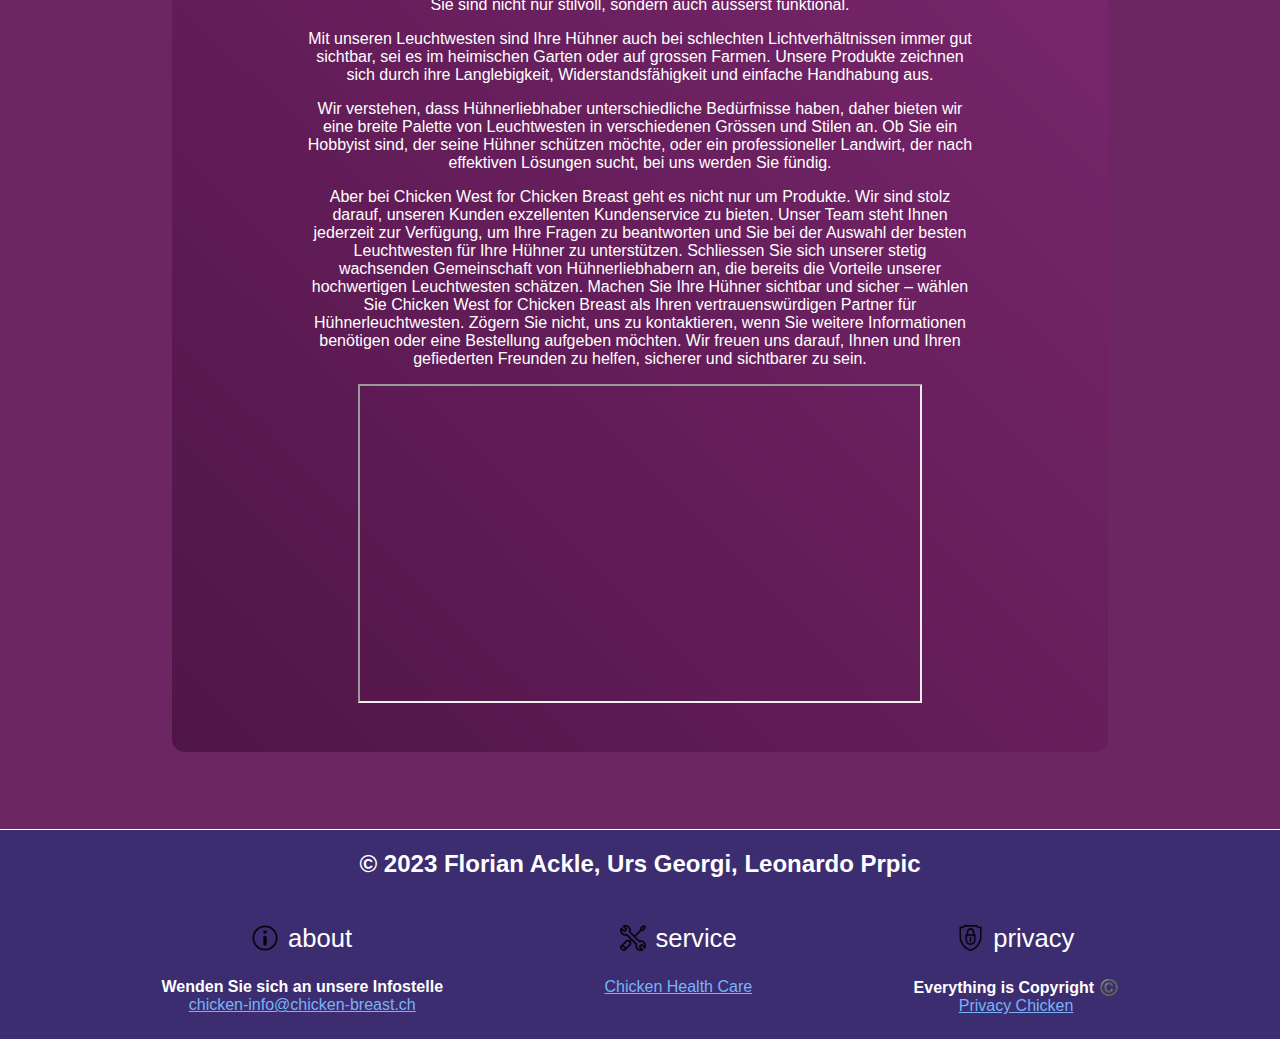
==== commit b7630b92: ":art: restyled button and more :tada: interactive" ====
--- a/product.html
+++ b/product.html
@@ -62,11 +62,12 @@
                         </section>
                     </div>
                     <div class="right-column">
-                        <a class="cta-button" href="mailto:chicken-west@chicken-breast.ch">Jetzt Angebote erhalten</a>
-                        <img alt="Secondary Chicken-Icon" class="feature-icon" src="./assets/img/bullet-chicken.png">
+                        <a class="cta-button" href="mailto:chicken-west@chicken-breast.ch"> <img
+                                alt="Secondary Chicken-Icon" class="feature-icon" src="./assets/img/bullet-chicken.png">
+                            Jetzt Angebote erhalten</a>
                     </div>
                 </div>
-                
+
                 <div class="features-section">
                     <div class="feature">
                         <h3>Wir lieben unsere Hühner!</h3>
--- a/assets/css/stylesheet.css
+++ b/assets/css/stylesheet.css
@@ -2,7 +2,7 @@
     --rich-black: #171a21ff;
     --paynes-gray: #617073ff;
     --air-superiority-blue: #7a93acff;
-    --jordy-blue: #92bceaff;
+    --jordy-blue: #78b3f8;
     --periwinkle: #afb3f7ff;
 
     background-color: var(--paynes-gray);
--- a/assets/css/product.css
+++ b/assets/css/product.css
@@ -11,6 +11,10 @@
     border-radius: 1vw;
 }
 
+a {
+    color: var(--jordy-blue); /* Links besser sichtbar */
+}
+
 .main-container {
     max-width: 1200px;
     width: 100%;
@@ -48,7 +52,7 @@
 }
 
 .feature-icon {
-    width: 5vw;
+    width: 3vw;
     height: auto;
 }
 
@@ -62,27 +66,45 @@
 .testimonial {
     flex-basis: 45%;
     margin: 1vw auto;
-    border: 1px solid #ddd;
     border-radius: 1vw;
     box-shadow: 0 2px 4px rgba(0, 0, 0, 0.1);
-    background-color: var(--jordy-blue);
+    background-color: rgb(215, 168, 0);
+}
+
+.testimonial:hover {
+    transform: scale(1.05); /* 5% größer */
+    transition: transform 0.3s ease; /* Glatter Übergang */
 }
 
 .cta-button {
-    background-color: var(--jordy-blue);
+    background-color: rgb(215, 168, 0);
     color: white;
+    font-size: 1.5em;
     padding: 1vw 2vw;
     text-align: center;
     text-decoration: none;
-    display: inline-block;
+    display: flex;
     margin: 0.4vw 0.2vw;
     cursor: pointer;
     border-radius: 1vw;
+    align-items: center;
+    justify-content: center;
+}
+
+.cta-button:hover {
+    transform: scale(1.05); /* 5% größer */
+    transition: transform 0.3s ease; /* Glatter Übergang */
+}
+
+.cta-button:hover .feature-icon {
+    transform: scale(1.2) rotate(20deg); /* Vergrößert das Bild um 10% und Drehung um 20%*/
+    transition: transform 0.3s ease; /* Glatter Übergang */
 }
 
 .product-layout {
     display: flex;
-    align-items: flex-start;
+    align-items: center;
+    justify-content: flex-start;
 }
 
 .left-column {
@@ -104,7 +126,7 @@
 }
 
 .product-features li {
-    padding-left: 2vw; /* Stellt Platz für das Emoji bereit */
+    padding-left: 3vw; /* Stellt Platz für das Emoji bereit */
     position: relative;
     margin-bottom: 1vw;
     font-size: 16px; /* Passen Sie die Schriftgrösse nach Bedarf an */
@@ -138,6 +160,15 @@
     .product-features li {
         font-size: 14px; /* Etwas kleinere Schrift für kleinere Bildschirme */
     }
+
+    .product-layout {
+        flex-direction: column;
+    }
+
+    .product-layout .cta-button {
+        font-size: 1em;
+    }
+
 }
 
 /* Tablet */
@@ -156,6 +187,10 @@
         padding: 2vw;
     }
 
+    .product-features li {
+        padding-left: 4vw; /* Stellt Platz für das Emoji bereit */
+    }
+
 }
 
 /* Desktop */
--- a/assets/css/footer.css
+++ b/assets/css/footer.css
@@ -3,6 +3,7 @@
     width: 100%;
     bottom: 0;
     background-color: #3c2d70;
+    padding-bottom: 1vw;
 }
 
 footer h1 {
@@ -57,9 +58,17 @@
 
     .footer-section {
         width: 100%;
-        max-width: 80%;
         box-sizing: border-box;
         margin-bottom: 5vw;
         height: auto;
     }
+
+    .section-title img {
+        width: 5vw;
+    }
+
+    .section-title p {
+        font-size: 2em;
+    }
+
 }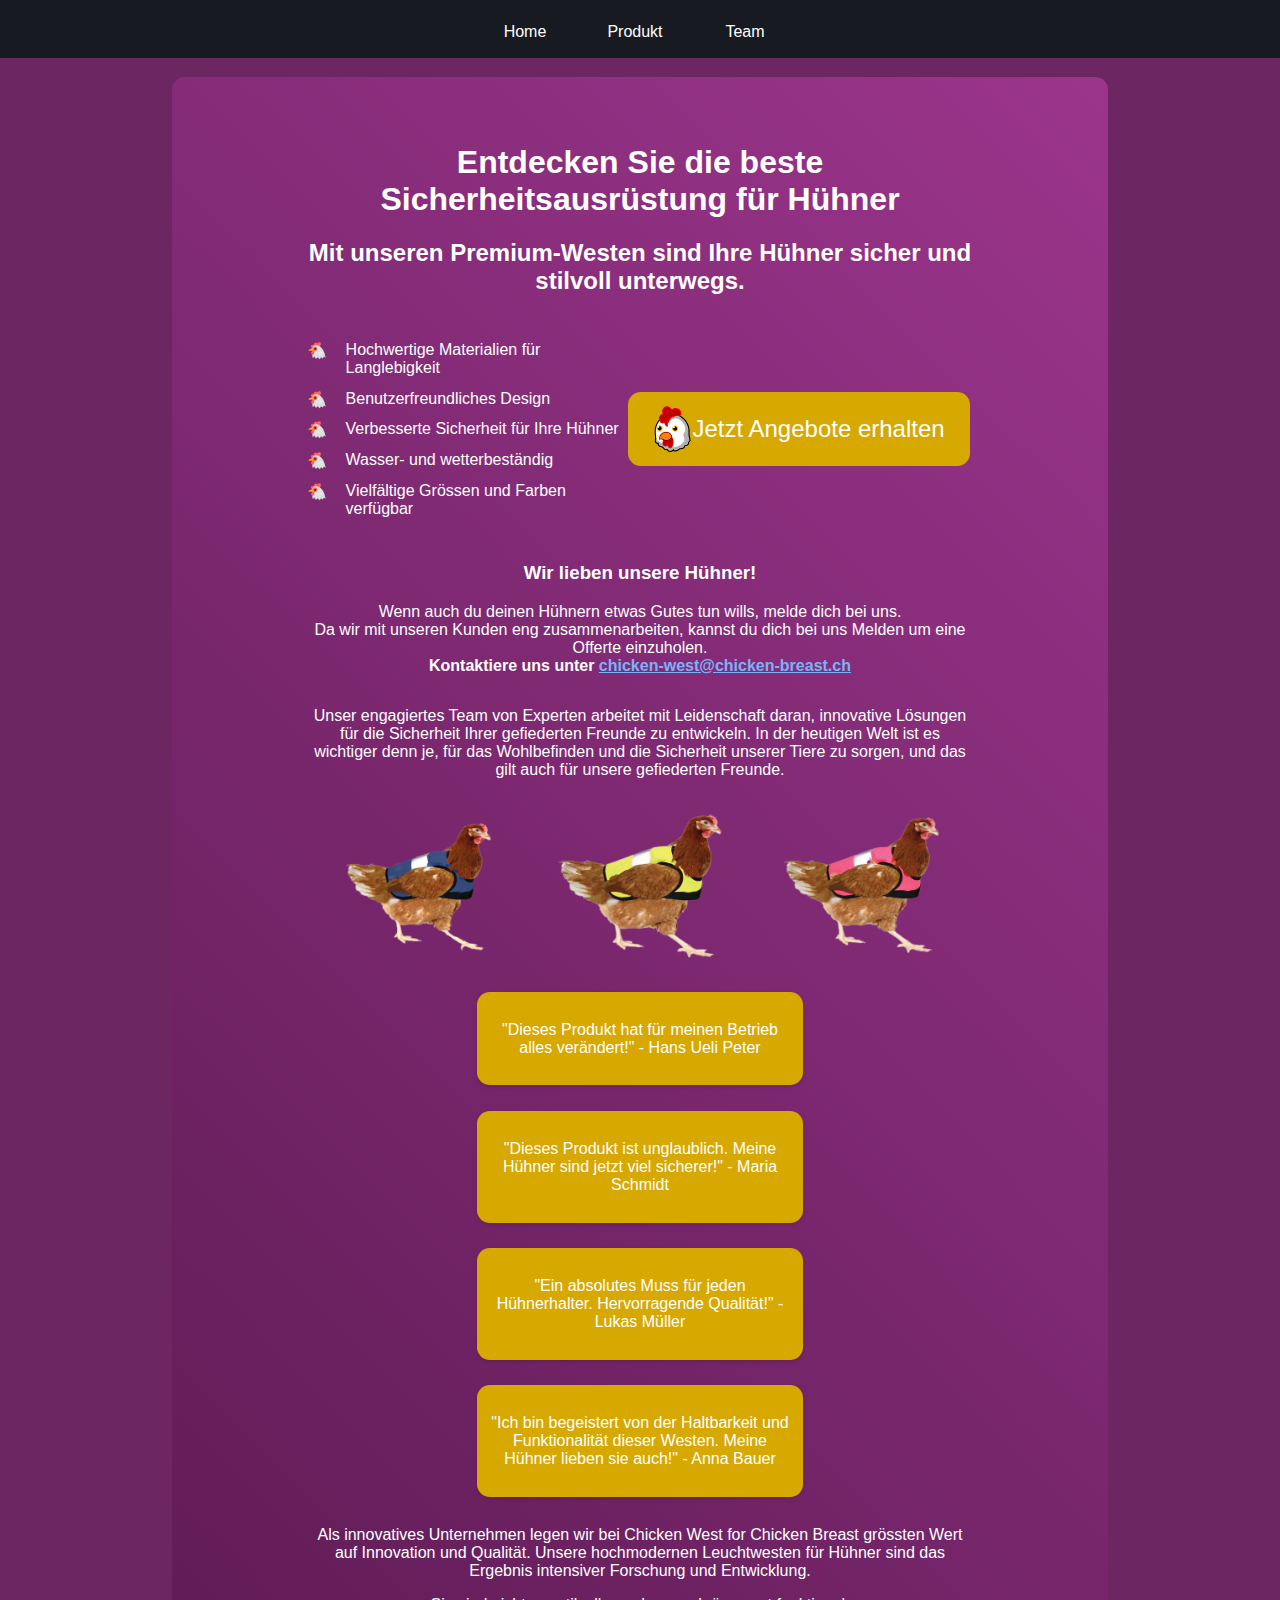
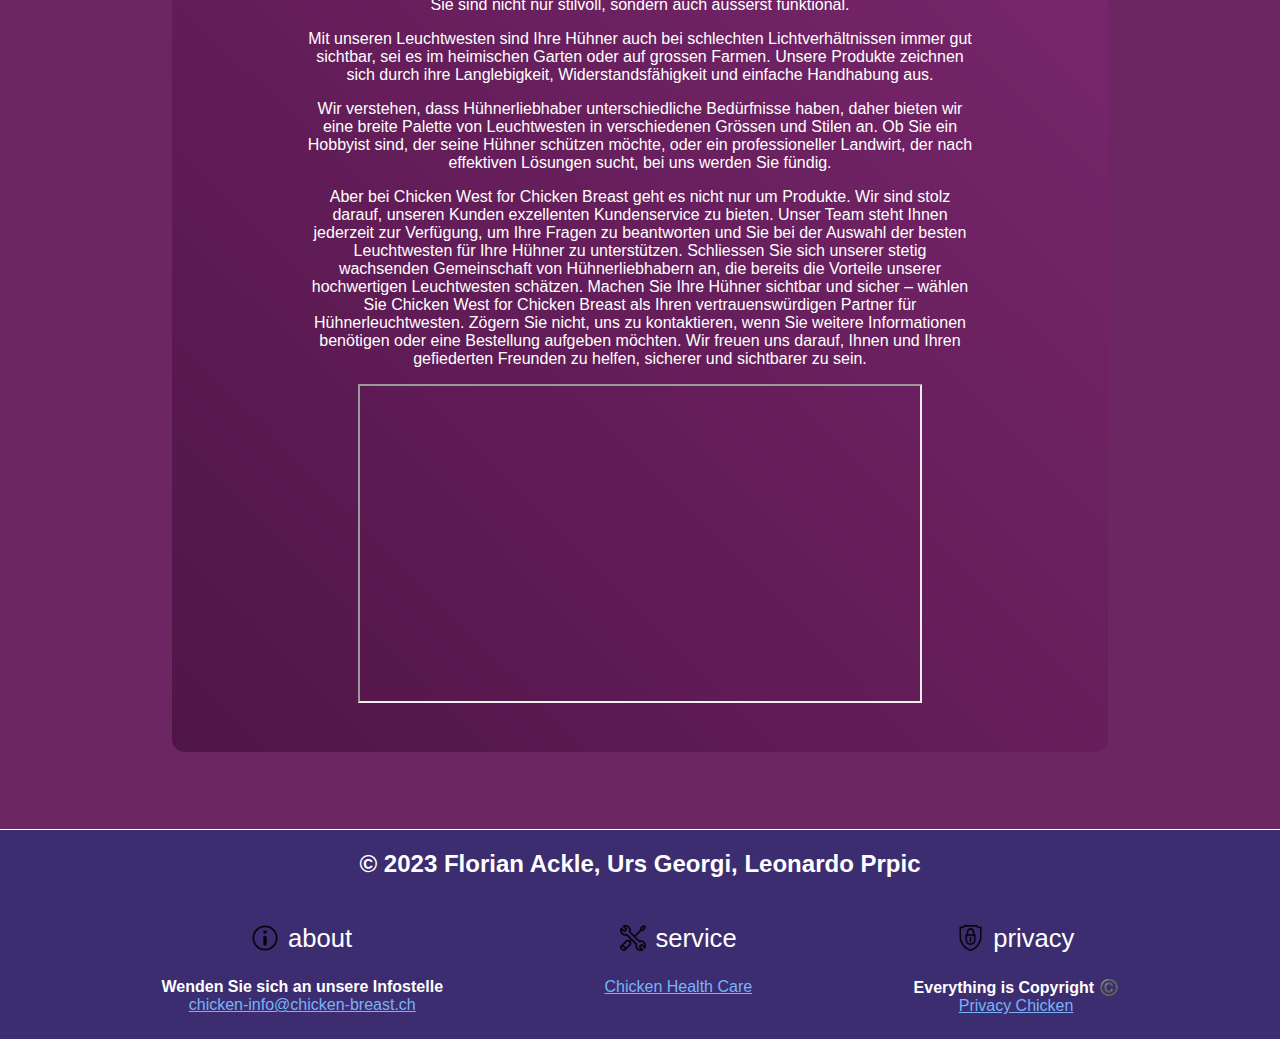
==== commit 034d7144: ":pencil2: fixed typos" ====
--- a/product.html
+++ b/product.html
@@ -57,7 +57,7 @@
                                 <li>Benutzerfreundliches Design</li>
                                 <li>Verbesserte Sicherheit für Ihre Hühner</li>
                                 <li>Wasser- und wetterbeständig</li>
-                                <li>Vielfältige Größen und Farben verfügbar</li>
+                                <li>Vielfältige Grössen und Farben verfügbar</li>
                             </ul>
                         </section>
                     </div>
--- a/assets/css/stylesheet.css
+++ b/assets/css/stylesheet.css
@@ -18,6 +18,7 @@
 html {
     overflow: auto;
     font-family: 'Poppins', Arial, Helvetiva, sans-serif;
+!important;
 }
 
 main {
--- a/assets/css/product.css
+++ b/assets/css/product.css
@@ -72,7 +72,7 @@
 }
 
 .testimonial:hover {
-    transform: scale(1.05); /* 5% größer */
+    transform: scale(1.05); /* 5% grösser */
     transition: transform 0.3s ease; /* Glatter Übergang */
 }
 
@@ -92,12 +92,12 @@
 }
 
 .cta-button:hover {
-    transform: scale(1.05); /* 5% größer */
+    transform: scale(1.05); /* 5% grösser */
     transition: transform 0.3s ease; /* Glatter Übergang */
 }
 
 .cta-button:hover .feature-icon {
-    transform: scale(1.2) rotate(20deg); /* Vergrößert das Bild um 10% und Drehung um 20%*/
+    transform: scale(1.2) rotate(20deg); /* Vergrössert das Bild um 10% und Drehung um 20%*/
     transition: transform 0.3s ease; /* Glatter Übergang */
 }
 
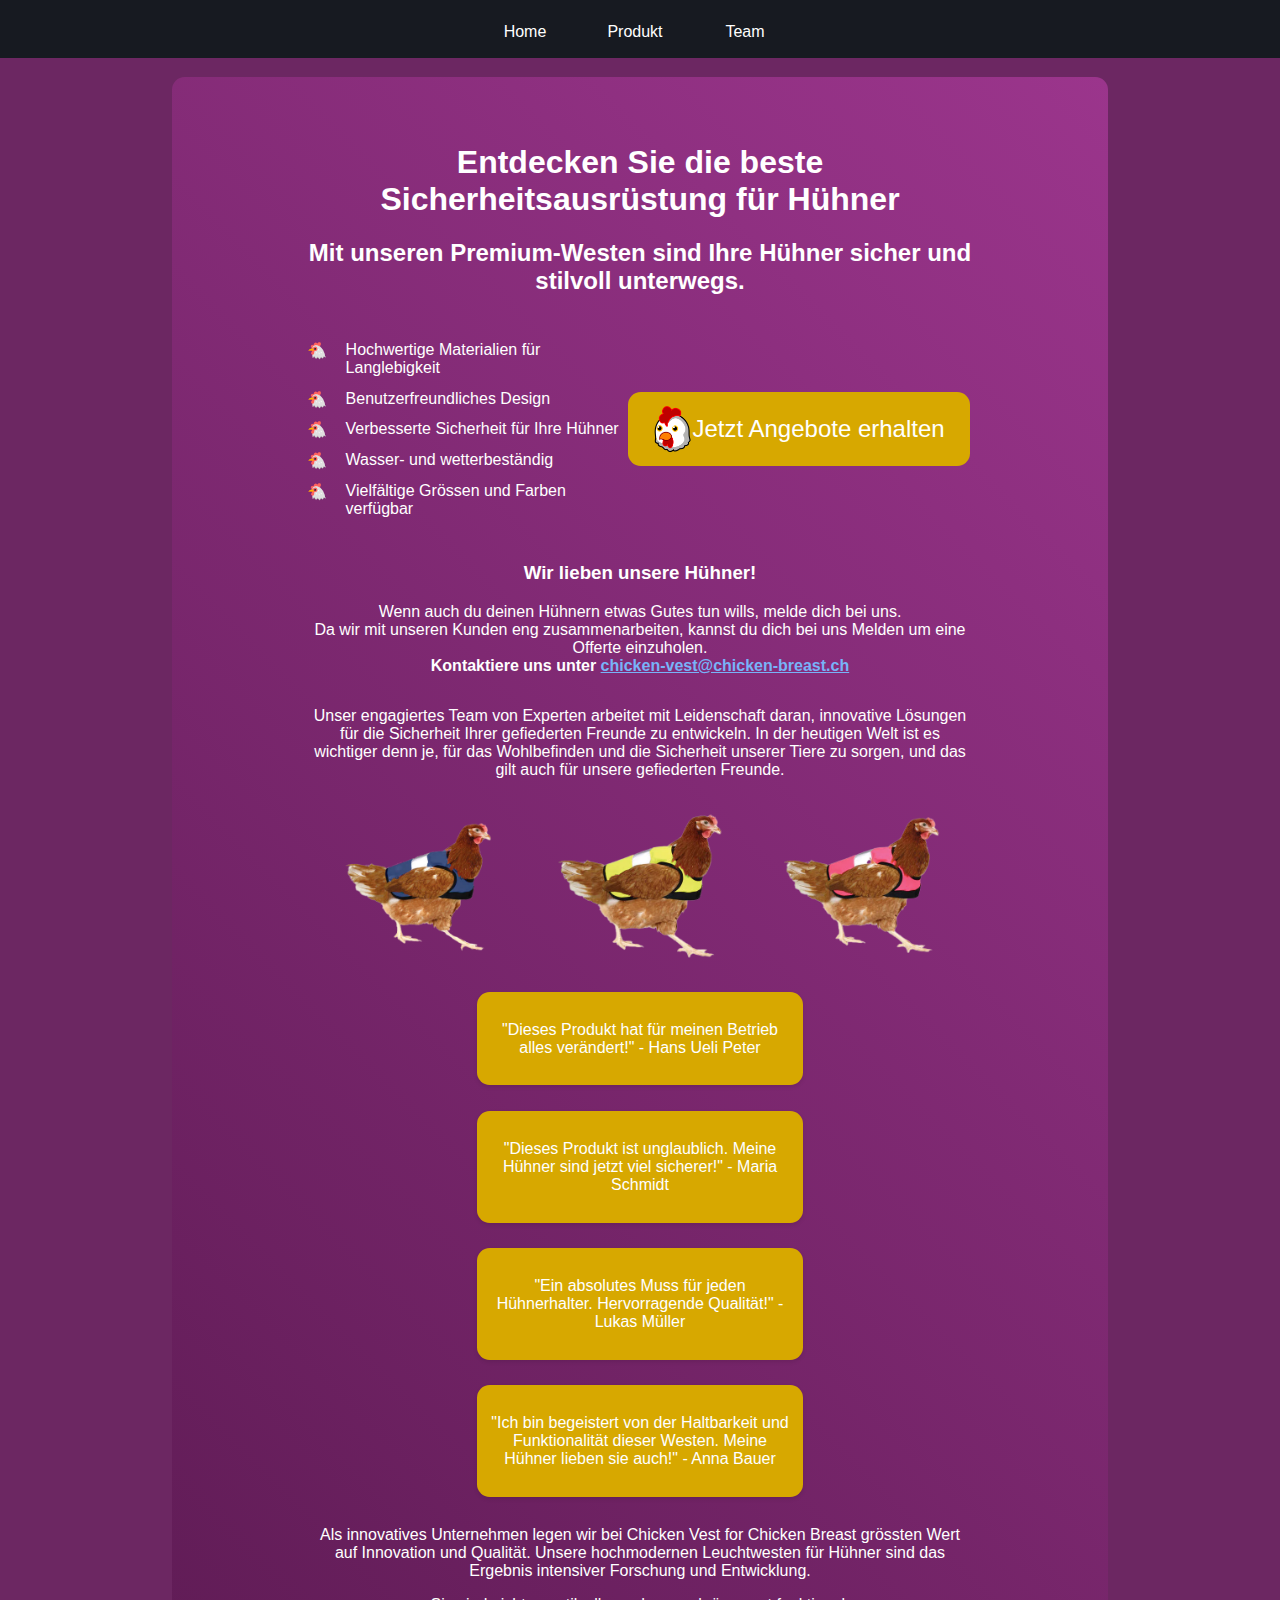
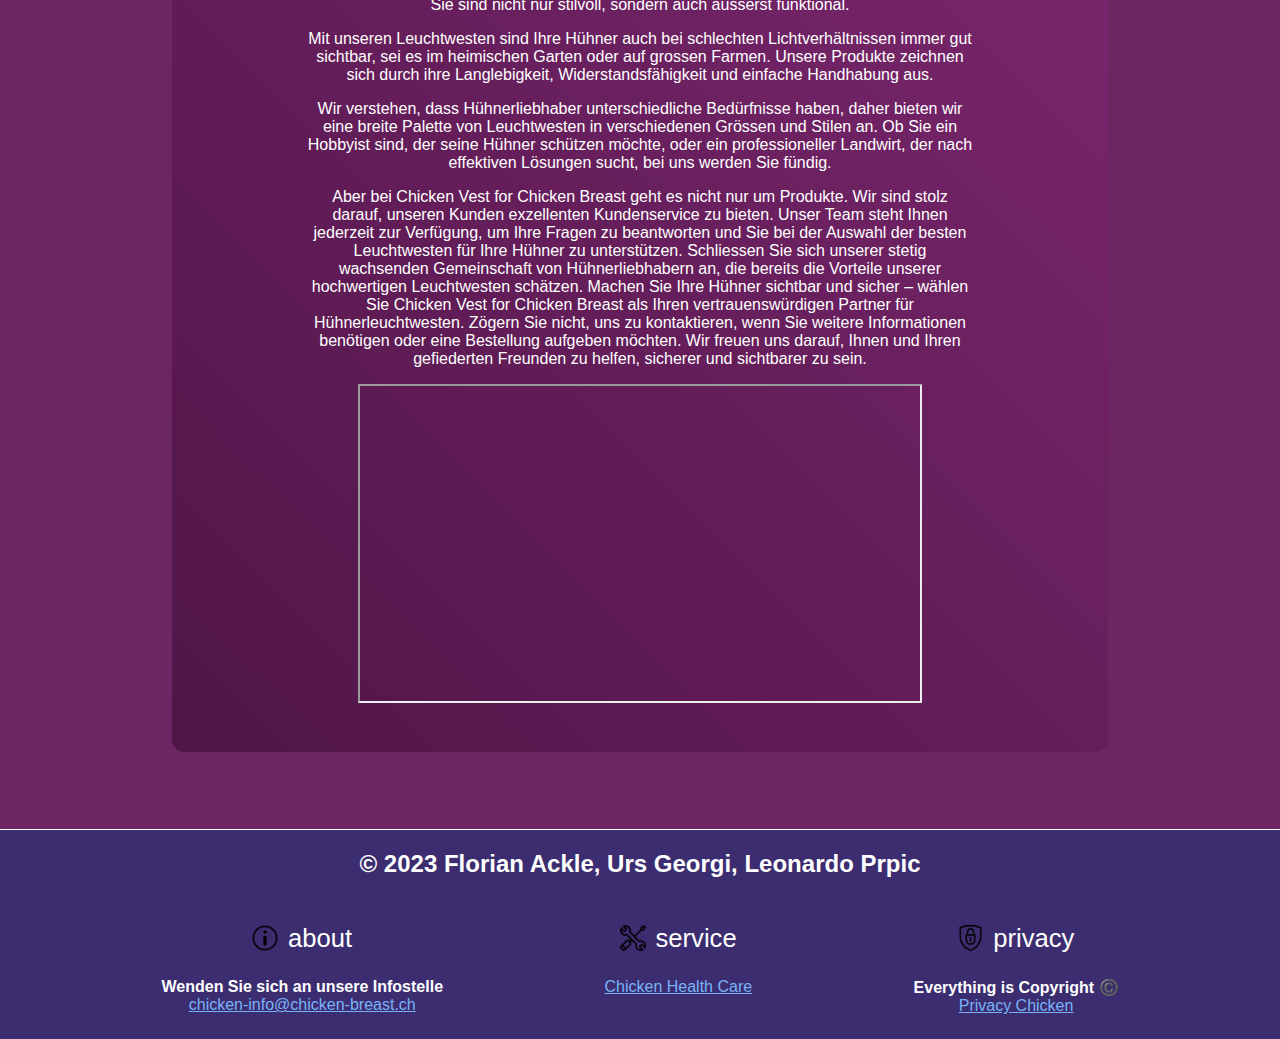
==== commit 2c4f4b97: ":pencil2: fixed typos" ====
--- a/product.html
+++ b/product.html
@@ -62,7 +62,7 @@
                         </section>
                     </div>
                     <div class="right-column">
-                        <a class="cta-button" href="mailto:chicken-west@chicken-breast.ch"> <img
+                        <a class="cta-button" href="mailto:chicken-vest@chicken-breast.ch"> <img
                                 alt="Secondary Chicken-Icon" class="feature-icon" src="./assets/img/bullet-chicken.png">
                             Jetzt Angebote erhalten</a>
                     </div>
@@ -73,7 +73,7 @@
                         <h3>Wir lieben unsere Hühner!</h3>
                         <p>Wenn auch du deinen Hühnern etwas Gutes tun wills, melde dich bei uns. <br>Da wir mit unseren
                             Kunden eng zusammenarbeiten, kannst du dich bei uns Melden um eine Offerte einzuholen.
-                            <br><strong>Kontaktiere uns unter <a href="mailto:chicken-west@chicken-breast.ch">chicken-west@chicken-breast.ch</a></strong>
+                            <br><strong>Kontaktiere uns unter <a href="mailto:chicken-vest@chicken-breast.ch">chicken-vest@chicken-breast.ch</a></strong>
                         </p>
                     </div>
                 </div>
@@ -89,13 +89,13 @@
         </div>
         <div class="sub-container" id="container3">
             <div class="inner-container" id="container3-1">
-                <img alt="chicken with blue west" class="product-image" src="assets/img/blue-Chicken100.png">
+                <img alt="chicken with blue vest" class="product-image" src="assets/img/blue-Chicken100.png">
             </div>
             <div class="inner-container" id="container3-2">
-                <img alt="chicken with yellow west" class="product-image" src="assets/img/yellow-Chicken100.png">
+                <img alt="chicken with yellow vest" class="product-image" src="assets/img/yellow-Chicken100.png">
             </div>
             <div class="inner-container" id="container3-3">
-                <img alt="chicken with pink west" class="product-image" src="assets/img/Pink-Chicken100.png">
+                <img alt="chicken with pink vest" class="product-image" src="assets/img/Pink-Chicken100.png">
             </div>
             <div class="testimonials-section">
                 <div class="testimonial">
@@ -116,7 +116,7 @@
         <div class="sub-container" id="container4">
             <div class="product-details">
                 <p>
-                    Als innovatives Unternehmen legen wir bei Chicken West for Chicken Breast grössten Wert auf
+                    Als innovatives Unternehmen legen wir bei Chicken Vest for Chicken Breast grössten Wert auf
                     Innovation und Qualität. Unsere hochmodernen Leuchtwesten für Hühner sind das Ergebnis
                     intensiver Forschung und Entwicklung. </p>
                 <p>Sie sind nicht nur stilvoll, sondern auch äusserst funktional.</p>
@@ -133,13 +133,13 @@
                     effektiven Lösungen sucht, bei uns werden Sie fündig.
                 </p>
                 <p>
-                    Aber bei Chicken West for Chicken Breast geht es nicht nur um Produkte. Wir sind stolz darauf,
+                    Aber bei Chicken Vest for Chicken Breast geht es nicht nur um Produkte. Wir sind stolz darauf,
                     unseren Kunden exzellenten Kundenservice zu bieten. Unser Team steht Ihnen jederzeit zur
                     Verfügung, um Ihre Fragen zu beantworten und Sie bei der Auswahl der besten Leuchtwesten für
                     Ihre Hühner zu unterstützen.
                     Schliessen Sie sich unserer stetig wachsenden Gemeinschaft von Hühnerliebhabern an, die bereits
                     die Vorteile unserer hochwertigen Leuchtwesten schätzen. Machen Sie Ihre Hühner sichtbar und
-                    sicher – wählen Sie Chicken West for Chicken Breast als Ihren vertrauenswürdigen Partner für
+                    sicher – wählen Sie Chicken Vest for Chicken Breast als Ihren vertrauenswürdigen Partner für
                     Hühnerleuchtwesten.
                     Zögern Sie nicht, uns zu kontaktieren, wenn Sie weitere Informationen benötigen oder eine
                     Bestellung aufgeben möchten. Wir freuen uns darauf, Ihnen und Ihren gefiederten Freunden zu
@@ -170,7 +170,7 @@
                 <p>about</p>
             </div>
             <strong>Wenden Sie sich an unsere Infostelle</strong>
-            <a href="mailto:chicken-west@chicken-breast.ch">chicken-info@chicken-breast.ch</a>
+            <a href="mailto:chicken-vest@chicken-breast.ch">chicken-info@chicken-breast.ch</a>
         </div>
         <div class="footer-section">
             <div class="section-title">
--- a/assets/css/stylesheet.css
+++ b/assets/css/stylesheet.css
@@ -1,3 +1,4 @@
+/* Farb-Variabeln */
 :root {
     --rich-black: #171a21ff;
     --paynes-gray: #617073ff;
@@ -5,9 +6,10 @@
     --jordy-blue: #78b3f8;
     --periwinkle: #afb3f7ff;
 
-    background-color: var(--paynes-gray);
+    background-color: var(--paynes-gray); /* Eigentlich deprecated - wird meist überschrieben :) */
 }
 
+/* Default Einstellungen */
 html body {
     color: #fff;
     text-align: center;
@@ -21,6 +23,7 @@
 !important;
 }
 
+/* Platz machen für Nav und angemessener Abstand */
 main {
     margin-top: 6vw;
 }
--- a/assets/css/product.css
+++ b/assets/css/product.css
@@ -97,7 +97,7 @@
 }
 
 .cta-button:hover .feature-icon {
-    transform: scale(1.2) rotate(20deg); /* Vergrössert das Bild um 10% und Drehung um 20%*/
+    transform: scale(1.2) rotate(20deg); /* Vergrössert das Bild um 20% und Drehung um 20%*/
     transition: transform 0.3s ease; /* Glatter Übergang */
 }
 
